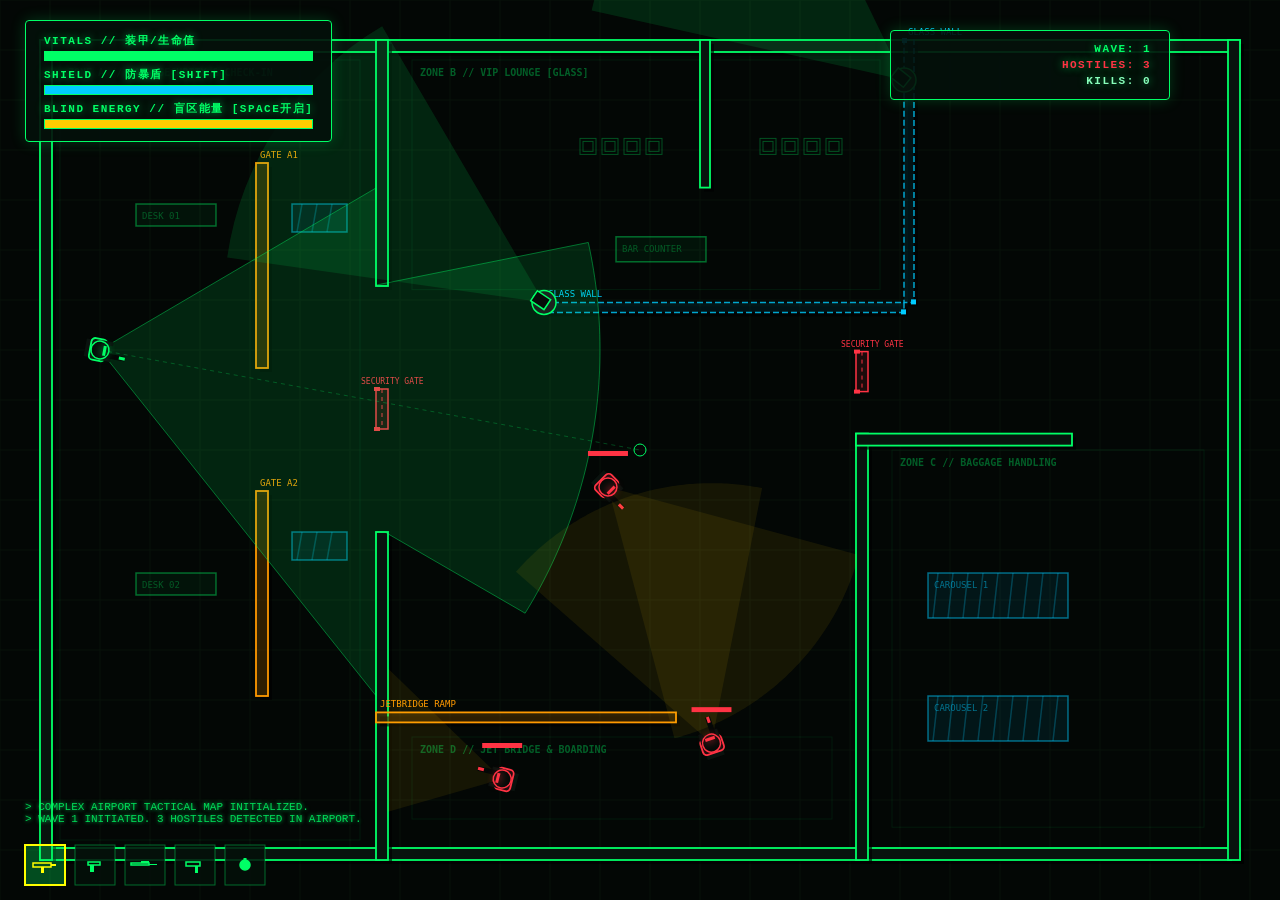
==== index.html @ 69c02231 "Add files via upload" ====
<!DOCTYPE html>
<html lang="zh-CN">
<head>
    <meta charset="UTF-8">
    <meta name="viewport" content="width=device-width, initial-scale=1.0">
    <title>视界滞后 - 机场战术平面图 (安检警报版)</title>
    <style>
        * { margin: 0; padding: 0; box-sizing: border-box; }
        html, body {
            width: 100%; height: 100%;
            background-color: #020403; color: #00FF66;
            font-family: -apple-system, BlinkMacSystemFont, 'Segoe UI', Roboto, 'Courier New', monospace;
            overflow: hidden; user-select: none;
        }
        #game-container { position: relative; width: 100vw; height: 100vh; background: #030705; }
        canvas { display: block; cursor: crosshair; }
        
        .hud-overlay {
            position: absolute; top: 20px; left: 25px; right: 50px;
            display: flex; justify-content: space-between; align-items: flex-start;
            pointer-events: none; font-weight: bold; font-size: 11px;
            letter-spacing: 1.5px; text-shadow: 0 0 8px rgba(0,255,102,0.6);
            z-index: 10;
        }
        .status-box {
            background: rgba(4, 16, 10, 0.90); border: 1px solid #00FF66;
            padding: 12px 18px; border-radius: 4px;
            box-shadow: 0 0 15px rgba(0,255,102,0.2); min-width: 280px;
        }
        .bar-outer {
            width: 100%; height: 10px; background: rgba(0, 30, 15, 0.9);
            border: 1px solid #00FF66; margin-top: 3px; position: relative;
            box-shadow: inset 0 0 5px #000;
        }
        .bar-inner { height: 100%; width: 100%; background: #00FF66; transition: width 0.05s linear; }
        .bar-inner.blind { background: #FFCC00; }
        .bar-inner.shield { background: #00CCFF; }

        #alarm-banner {
            display: none; position: absolute; top: 85px; left: 50%; transform: translateX(-50%);
            color: #FF3344; font-size: 15px; font-weight: bold; letter-spacing: 3px;
            text-shadow: 0 0 10px #FF3344; animation: blink 0.8s infinite alternate;
            z-index: 10; pointer-events: none;
            background: rgba(20, 4, 6, 0.85); padding: 6px 16px; border: 1px solid #FF3344; border-radius: 4px;
        }
        @keyframes blink { from { opacity: 1; } to { opacity: 0.3; } }

        #game-over-screen {
            display: none; position: absolute; top: 0; left: 0; width: 100%; height: 100%;
            background: rgba(2, 6, 4, 0.94); z-index: 100; flex-direction: column;
            justify-content: center; align-items: center; text-shadow: 0 0 10px #00FF66;
        }
        #game-over-screen h1 { font-size: 42px; margin-bottom: 10px; color: #FF3344; letter-spacing: 4px; }
        #game-over-screen p { font-size: 16px; color: #00FF66; margin-bottom: 25px; }
        .restart-btn {
            background: rgba(0, 255, 102, 0.15); border: 1px solid #00FF66; color: #00FF66;
            padding: 12px 30px; font-weight: bold; cursor: pointer;
            font-family: inherit; font-size: 14px; letter-spacing: 2px;
            box-shadow: 0 0 15px rgba(0,255,102,0.3); transition: all 0.2s;
        }
        .restart-btn:hover { background: #00FF66; color: #000; }

        .log-panel {
            position: absolute; bottom: 75px; left: 25px;
            pointer-events: none; font-size: 11px; color: #00FF66;
            opacity: 0.85; max-height: 90px; text-shadow: 0 0 4px #00FF66;
            z-index: 10;
        }
    </style>
</head>
<body>

<div id="game-container">
    <div class="hud-overlay">
        <div class="status-box">
            <div>VITALS // 装甲/生命值</div>
            <div class="bar-outer"><div class="bar-inner" id="player-hp-bar"></div></div>
            
            <div style="margin-top: 6px;">SHIELD // 防暴盾 [SHIFT]</div>
            <div class="bar-outer"><div class="bar-inner shield" id="player-shield-bar"></div></div>

            <div style="margin-top: 6px;" id="blind-label">BLIND ENERGY // 盲区能量 [SPACE]</div>
            <div class="bar-outer"><div class="bar-inner blind" id="blind-energy-bar"></div></div>
        </div>
        
        <div class="status-box" style="text-align: right; margin-right: 60px; margin-top: 10px;">
            <div id="wave-title">WAVE: 1</div>
            <div id="enemies-left" style="color: #FF3344; margin-top: 4px;">HOSTILES: 0</div>
            <div id="score-count" style="margin-top: 4px; color: #88FFBB;">KILLS: 0</div>
        </div>
    </div>

    <div id="alarm-banner"> AIRPORT SECURITY ALARM - ALL SECTORS ALERTED </div>

    <div id="game-over-screen">
        <h1 id="over-title">MISSION FAILED</h1>
        <p id="over-desc">OPERATIVE ELIMINATED IN ACTION.</p>
        <button class="restart-btn" onclick="resetGame()">[ R ] RESTART OPERATION</button>
    </div>

    <canvas id="canvas"></canvas>
    <div class="log-panel" id="log-panel">
        <div>> COMPLEX AIRPORT TACTICAL MAP INITIALIZED.</div>
    </div>
</div>

<script>
const canvas = document.getElementById('canvas');
const ctx = canvas.getContext('2d');

let width = window.innerWidth;
let height = window.innerHeight;

// --- 武器系统 ---
const WEAPONS = {
    RIFLE:   { id: 1, name: "RIFLE",   range: 600, cooldown: 12, damage: 35, speed: 16, radius: 3.5, type: 'bullet' },
    PISTOL:  { id: 2, name: "PISTOL",  range: 350, cooldown: 18, damage: 50, speed: 14, radius: 4.0, type: 'bullet' },
    SNIPER:  { id: 3, name: "SNIPER",  range: 1100,cooldown: 55, damage: 130,speed: 26, radius: 3.0, type: 'bullet' },
    SMG:     { id: 4, name: "SMG",     range: 320, cooldown: 5,  damage: 20, speed: 17, radius: 2.8, type: 'bullet' },
    GRENADE: { id: 5, name: "GRENADE", range: 380, cooldown: 75, damage: 120,speed: 9,  radius: 6.0, type: 'grenade', blastRadius: 110 }
};

let currentWeapon = WEAPONS.RIFLE;
let shootCooldownTimer = 0;

let wave = 1;
let killCount = 0;
let isGameOver = false;
let waveTransitionTimer = 0;
let gateAlarmCooldown = 0; // 闸门触发警报的冷却防抖

const player = { 
    x: 100, y: 350, angle: 0, speed: 3.8, walkCycle: 0, 
    flashTimer: 0, hp: 100, maxHp: 100,
    shield: 100, maxShield: 100, shieldActive: false,
    fov: Math.PI / 2.2, viewDistance: 500
};

let blindActive = false;
let blindEnergy = 100;
const MAX_BLIND_ENERGY = 100;
const BLIND_CONSUME_RATE = 0.20; 
const BLIND_RECOVER_RATE = 0.12; 
let blindZone = null;

const mouse = { x: width / 2, y: height / 2 };
const keys = {};

const playerBullets = [];
const grenades = [];
const enemyBullets = [];
const particles = [];
const dropItems = []; 

let obstacles = [];
let securityGates = []; // 独立存储可通行的安检闸门
let zones = [];
let props = [];
let waypoints = [];
let cameras = [];
let enemies = [];

// --- 复杂战术机场地图布局 ---
function initMapLayout() {
    const margin = 40;
    const w = width - margin * 2;
    const h = height - margin * 2;

    // 实体障碍（阻挡视线与通行）
    obstacles = [
        { x: margin, y: margin, w: w, h: 12, type: 'solid' },
        { x: margin, y: height - margin - 12, w: w, h: 12, type: 'solid' },
        { x: margin, y: margin, w: 12, h: h, type: 'solid' },
        { x: width - margin - 12, y: margin, w: 12, h: h, type: 'solid' },

        // 第一道墙壁：上段高 (h*0.30)，下段高 (h*0.40)，中间空档为 h*0.30 (从 y: margin+h*0.30 到 margin+h*0.60)
        { x: margin + w * 0.28, y: margin, w: 12, h: h * 0.30, type: 'solid' },
        { x: margin + w * 0.28, y: margin + h * 0.60, w: 12, h: h * 0.40, type: 'solid' },

        { x: margin + w * 0.18, y: margin + h * 0.15, w: 12, h: h * 0.25, type: 'low_wall', label: 'GATE A1' },
        { x: margin + w * 0.18, y: margin + h * 0.55, w: 12, h: h * 0.25, type: 'low_wall', label: 'GATE A2' },

        { x: margin + w * 0.42, y: margin + h * 0.32, w: w * 0.30, h: 10, type: 'glass', label: 'GLASS WALL' },
        { x: margin + w * 0.72, y: margin, w: 10, h: h * 0.32, type: 'glass', label: 'GLASS WALL' },
        { x: margin + w * 0.55, y: margin, w: 10, h: h * 0.18, type: 'solid' },

        { x: margin + w * 0.68, y: margin + h * 0.48, w: 12, h: h * 0.52, type: 'solid' },
        { x: margin + w * 0.68, y: margin + h * 0.48, w: w * 0.18, h: 12, type: 'solid' },

        { x: margin + w * 0.28, y: margin + h * 0.82, w: w * 0.25, h: 10, type: 'low_wall', label: 'JETBRIDGE RAMP' }
    ];

    // 安检闸门：无碰撞，玩家通过会报警引怪
    // 左侧闸门位于第一道墙中间空档正中央 (margin + h*0.45 减去半门高 20)
    const gate1CenterY = margin + h * 0.45 - 20; 
    securityGates = [
        { x: margin + w * 0.28, y: gate1CenterY, w: 12, h: 40, label: 'SECURITY GATE' },
        { x: margin + w * 0.68, y: margin + h * 0.38, w: 12, h: 40, label: 'SECURITY GATE' }
    ];

    props = [
        { type: 'desk', x: margin + w * 0.08, y: margin + h * 0.20, w: 80, h: 22, label: 'DESK 01' },
        { type: 'desk', x: margin + w * 0.08, y: margin + h * 0.65, w: 80, h: 22, label: 'DESK 02' },
        { type: 'conveyor', x: margin + w * 0.21, y: margin + h * 0.20, w: 55, h: 28 },
        { type: 'conveyor', x: margin + w * 0.21, y: margin + h * 0.60, w: 55, h: 28 },
        { type: 'chair_group', x: margin + w * 0.45, y: margin + h * 0.12 },
        { type: 'chair_group', x: margin + w * 0.60, y: margin + h * 0.12 },
        { type: 'desk', x: margin + w * 0.48, y: margin + h * 0.24, w: 90, h: 25, label: 'BAR COUNTER' },
        { type: 'conveyor', x: margin + w * 0.74, y: margin + h * 0.65, w: 140, h: 45, label: 'CAROUSEL 1' },
        { type: 'conveyor', x: margin + w * 0.74, y: margin + h * 0.80, w: 140, h: 45, label: 'CAROUSEL 2' }
    ];

    zones = [
        { name: "ZONE A // MAIN SECURITY & CHECK-IN", x: margin + 20, y: margin + 20, w: w * 0.25, h: h - 40 },
        { name: "ZONE B // VIP LOUNGE [GLASS]", x: margin + w * 0.31, y: margin + 20, w: w * 0.39, h: h * 0.28 },
        { name: "ZONE C // BAGGAGE HANDLING", x: margin + w * 0.71, y: margin + h * 0.50, w: w * 0.26, h: h * 0.46 },
        { name: "ZONE D // JET BRIDGE & BOARDING", x: margin + w * 0.31, y: margin + h * 0.85, w: w * 0.35, h: h * 0.10 }
    ];

    waypoints = [
        { x: margin + w * 0.12, y: margin + h * 0.25 },
        { x: margin + w * 0.12, y: margin + h * 0.75 },
        { x: margin + w * 0.50, y: margin + h * 0.18 },
        { x: margin + w * 0.50, y: margin + h * 0.60 },
        { x: margin + w * 0.82, y: margin + h * 0.25 },
        { x: margin + w * 0.82, y: margin + h * 0.75 }
    ];

    cameras = [
        { 
            x: margin + w * 0.42, y: margin + h * 0.32, 
            baseAngle: Math.PI * 0.75, currentAngle: Math.PI * 0.75,
            sweepTimer: 0, sweepSpeed: 0.02, sweepRange: Math.PI / 2.2, 
            detecting: false, cooldownTimer: 0 
        },
        { 
            x: margin + w * 0.72, y: margin + 40, 
            baseAngle: Math.PI * 0.8, currentAngle: Math.PI * 0.8,
            sweepTimer: 1.0, sweepSpeed: 0.018, sweepRange: Math.PI / 2.0, 
            detecting: false, cooldownTimer: 0 
        }
    ];
}

function resizeCanvas() {
    width = window.innerWidth; height = window.innerHeight;
    canvas.width = width; canvas.height = height;
    initMapLayout();
}
window.addEventListener('resize', resizeCanvas);
resizeCanvas();

function getRayIntersection(ray, segment) {
    const r_px = ray.x, r_py = ray.y, r_dx = ray.dx, r_dy = ray.dy;
    const s_px = segment.x1, s_py = segment.y1, s_dx = segment.x2 - segment.x1, s_dy = segment.y2 - segment.y1;

    const r_mag = Math.sqrt(r_dx * r_dx + r_dy * r_dy);
    const s_mag = Math.sqrt(s_dx * s_dx + s_dy * s_dy);

    if (r_dx / r_mag === s_dx / s_mag && r_dy / r_mag === s_dy / s_mag) return null;

    const T2 = (r_dx * (s_py - r_py) + r_dy * (r_px - s_px)) / (s_dx * r_dy - s_dy * r_dx);
    const T1 = (s_px + s_dx * T2 - r_px) / r_dx;

    if (T1 < 0 || T2 < 0 || T2 > 1) return null;
    return { x: r_px + r_dx * T1, y: r_py + r_dy * T1, param: T1 };
}

function getVisionBlockingSegments() {
    const segments = [];
    obstacles.forEach(obs => {
        if (obs.type === 'solid') {
            segments.push(
                { x1: obs.x, y1: obs.y, x2: obs.x + obs.w, y2: obs.y },
                { x1: obs.x + obs.w, y1: obs.y, x2: obs.x + obs.w, y2: obs.y + obs.h },
                { x1: obs.x + obs.w, y1: obs.y + obs.h, x2: obs.x, y2: obs.y + obs.h },
                { x1: obs.x, y1: obs.y + obs.h, x2: obs.x, y2: obs.y }
            );
        }
    });
    return segments;
}

function drawTacticalFOV(x, y, angle, fovAngle, maxDist, fillColor, strokeColor) {
    const segments = getVisionBlockingSegments();
    const rayCount = 100;
    const startAngle = angle - fovAngle / 2;
    const step = fovAngle / rayCount;

    ctx.save();
    ctx.beginPath();
    ctx.moveTo(x, y);

    for (let i = 0; i <= rayCount; i++) {
        const a = startAngle + step * i;
        const ray = { x: x, y: y, dx: Math.cos(a) * maxDist, dy: Math.sin(a) * maxDist };

        let closestHit = null;
        let minParam = 1;

        segments.forEach(seg => {
            const hit = getRayIntersection(ray, seg);
            if (hit && hit.param < minParam) {
                minParam = hit.param;
                closestHit = hit;
            }
        });

        const targetX = closestHit ? closestHit.x : x + ray.dx;
        const targetY = closestHit ? closestHit.y : y + ray.dy;
        ctx.lineTo(targetX, targetY);
    }

    ctx.closePath();
    ctx.fillStyle = fillColor;
    ctx.fill();
    if (strokeColor) {
        ctx.strokeStyle = strokeColor;
        ctx.lineWidth = 1;
        ctx.stroke();
    }
    ctx.restore();
}

function checkObstacleCollision(x, y, radius) {
    for (let obs of obstacles) {
        if (x > obs.x - radius && x < obs.x + obs.w + radius && y > obs.y - radius && y < obs.y + obs.h + radius) {
            return true;
        }
    }
    for (let p of props) {
        if (p.w && p.h) {
            if (x > p.x - radius && x < p.x + p.w + radius && y > p.y - radius && y < p.y + p.h + radius) {
                return true;
            }
        }
    }
    return false;
}

function checkLineObstacleIntersection(x1, y1, x2, y2) {
    for (let obs of obstacles) {
        if (lineIntersectsRect(x1, y1, x2, y2, obs)) return obs;
    }
    return null;
}

function lineIntersectsRect(x1, y1, x2, y2, rect) {
    const minX = rect.x, maxX = rect.x + rect.w;
    const minY = rect.y, maxY = rect.y + rect.h;
    if ((x1 < minX && x2 < minX) || (x1 > maxX && x2 > maxX)) return false;
    if ((y1 < minY && y2 < minY) || (y1 > maxY && y2 > maxY)) return false;
    return true;
}

function canSee(fromX, fromY, toX, toY) {
    for (let obs of obstacles) {
        if (obs.type === 'solid') {
            if (lineIntersectsRect(fromX, fromY, toX, toY, obs)) return false;
        }
    }
    return true;
}

function triggerGlobalAlarm() {
    document.getElementById('alarm-banner').style.display = 'block';
    enemies.forEach(e => {
        if (e.hp > 0 && e.spawnGraceTimer <= 0) {
            e.alert = true;
            e.alertCooldown = 300; 
        }
    });
}

function spawnWave() {
    enemies = [];
    const count = 2 + wave;
    for (let i = 0; i < count; i++) {
        let spawnX, spawnY, valid = false, attempts = 0;
        while (!valid && attempts < 150) {
            attempts++;
            spawnX = width * 0.35 + Math.random() * (width * 0.55);
            spawnY = 80 + Math.random() * (height - 160);
            if (Math.hypot(spawnX - player.x, spawnY - player.y) > 350 && !checkObstacleCollision(spawnX, spawnY, 20)) {
                valid = true;
            }
        }

        const isShieldObserver = wave >= 2 && (Math.random() < 0.4 || i === 0);

        enemies.push({
            id: i, x: spawnX, y: spawnY, angle: Math.PI, hp: 100, maxHp: 100,
            isObserver: isShieldObserver,
            shield: isShieldObserver ? 80 : 0, maxShield: isShieldObserver ? 80 : 0,
            alert: false, alertCooldown: 0,
            pendingDamage: 0,
            targetWaypoint: Math.floor(Math.random() * waypoints.length),
            stuckFrames: 0, 
            spawnGraceTimer: 100,
            confusedTimer: 0, confusedAngle: 0,
            patrolSpeed: 1.0 + Math.random() * 0.3, walkCycle: 0, hitTimer: 0, scanAngle: Math.random() * 6, shootCooldown: 0,
            deathAlpha: 1.0
        });
    }
    addLog(`WAVE ${wave} INITIATED. ${count} HOSTILES DETECTED IN AIRPORT.`);
}

window.addEventListener('keydown', e => { 
    if (e.code === 'Space' || e.key === ' ') { e.preventDefault(); toggleBlindZone(); }
    if (e.code === 'ShiftLeft' || e.code === 'ShiftRight') {
        e.preventDefault();
        if (player.shield > 10) player.shieldActive = !player.shieldActive;
    }
    if (e.code === 'Digit1') switchWeapon(WEAPONS.RIFLE);
    if (e.code === 'Digit2') switchWeapon(WEAPONS.PISTOL);
    if (e.code === 'Digit3') switchWeapon(WEAPONS.SNIPER);
    if (e.code === 'Digit4') switchWeapon(WEAPONS.SMG);
    if (e.code === 'Digit5') switchWeapon(WEAPONS.GRENADE);

    if (e.code === 'KeyR' || e.key === 'r') { if(isGameOver) resetGame(); }
    keys[e.code] = true; keys[e.key.toLowerCase()] = true;
});

window.addEventListener('keyup', e => { keys[e.code] = false; keys[e.key.toLowerCase()] = false; });
canvas.addEventListener('mousemove', e => { mouse.x = e.clientX; mouse.y = e.clientY; });
canvas.addEventListener('mousedown', e => { if (e.button === 0) shoot(); });

function switchWeapon(wp) {
    currentWeapon = wp;
    addLog(`EQUIPPED: ${wp.name}`);
}

function addLog(text) {
    const log = document.getElementById('log-panel');
    const line = document.createElement('div');
    line.innerText = "> " + text;
    log.appendChild(line);
    if(log.children.length > 5) log.removeChild(log.children[0]);
}

function createExplosion(x, y, count = 15, color = null) {
    for (let i = 0; i < count; i++) {
        const angle = Math.random() * Math.PI * 2;
        const speed = 1.5 + Math.random() * 4.5;
        particles.push({
            x: x, y: y,
            vx: Math.cos(angle) * speed, vy: Math.sin(angle) * speed,
            life: 25 + Math.random() * 15, maxLife: 40,
            color: color || (Math.random() > 0.3 ? '#FF3344' : '#00FF66')
        });
    }
}

function spawnDropItem(x, y) {
    const rand = Math.random();
    if (rand < 0.7) { 
        const type = rand < 0.35 ? 'medkit' : 'battery';
        dropItems.push({ x, y, type, timer: 700 });
    }
}

function toggleBlindZone() {
    if (player.hp <= 0 || isGameOver) return;
    if (!blindActive) {
        if (blindEnergy >= 15) {
            blindActive = true;
            blindZone = { x: player.x, y: player.y, radius: 240 };
            addLog("BLIND ZONE ACTIVATED.");
        } else {
            addLog("ENERGY TOO LOW TO ACTIVATE!");
        }
    } else {
        closeBlindZone("MANUAL DEACTIVATION");
    }
}

function closeBlindZone(reason = "COLLAPSED") {
    if (!blindActive) return;
    blindActive = false;
    blindZone = null;
    addLog(`BLIND ZONE DEACTIVATED (${reason}).`);
    
    enemies.forEach(e => {
        if (e.pendingDamage > 0) {
            applyDamageToEnemy(e, e.pendingDamage);
            e.pendingDamage = 0; e.alert = true; e.alertCooldown = 300; e.hitTimer = 8;
            createExplosion(e.x, e.y, 20);
        }
    });
}

function applyDamageToEnemy(enemy, amount) {
    if (enemy.shield > 0) {
        if (enemy.shield >= amount) {
            enemy.shield -= amount;
            createExplosion(enemy.x, enemy.y, 6, '#00CCFF');
            return;
        } else {
            const overflow = amount - enemy.shield;
            enemy.shield = 0;
            enemy.hp -= overflow;
            createExplosion(enemy.x, enemy.y, 10, '#00CCFF');
        }
    } else {
        enemy.hp -= amount;
    }

    if (enemy.hp <= 0) {
        killCount++;
        createExplosion(enemy.x, enemy.y, 18);
        spawnDropItem(enemy.x, enemy.y);
    }
}

function inBlindZone(x, y) {
    if (!blindActive || !blindZone) return false;
    const dx = x - blindZone.x, dy = y - blindZone.y;
    return (dx*dx + dy*dy) <= blindZone.radius * blindZone.radius;
}

function shoot() {
    if (player.hp <= 0 || isGameOver || shootCooldownTimer > 0) return;
    
    shootCooldownTimer = currentWeapon.cooldown;
    player.flashTimer = 3;
    const angle = Math.atan2(mouse.y - player.y, mouse.x - player.x);

    if (currentWeapon.type === 'grenade') {
        grenades.push({
            x: player.x, y: player.y,
            targetX: mouse.x, targetY: mouse.y,
            startX: player.x, startY: player.y,
            vx: Math.cos(angle) * currentWeapon.speed,
            vy: Math.sin(angle) * currentWeapon.speed,
            traveled: 0,
            maxDist: Math.min(currentWeapon.range, Math.hypot(mouse.x - player.x, mouse.y - player.y)),
            damage: currentWeapon.damage,
            blastRadius: currentWeapon.blastRadius
        });
    } else {
        playerBullets.push({
            x: player.x + Math.cos(angle) * 24,
            y: player.y + Math.sin(angle) * 24,
            startX: player.x, startY: player.y,
            vx: Math.cos(angle) * currentWeapon.speed,
            vy: Math.sin(angle) * currentWeapon.speed,
            traveled: 0,
            maxRange: currentWeapon.range,
            damage: currentWeapon.damage,
            radius: currentWeapon.radius,
            penetrations: 1
        });
    }

    if (inBlindZone(player.x, player.y)) {
        enemies.forEach(e => {
            if (!inBlindZone(e.x, e.y) && !e.alert && Math.hypot(e.x - player.x, e.y - player.y) < 450) {
                e.confusedTimer = 60;
            }
        });
    }
}

function triggerGameOver(success) {
    isGameOver = true;
    const screen = document.getElementById('game-over-screen');
    const title = document.getElementById('over-title');
    const desc = document.getElementById('over-desc');
    screen.style.display = 'flex';
    if(success) {
        title.innerText = "SECTOR CLEARED"; title.style.color = "#00FF66";
        desc.innerText = `AIRPORT CLEARED. TOTAL KILLS: ${killCount}`;
    } else {
        title.innerText = "MISSION FAILED"; title.style.color = "#FF3344";
        desc.innerText = `OPERATIVE KILLED AT WAVE ${wave}. TOTAL KILLS: ${killCount}`;
    }
}

function resetGame() {
    wave = 1; killCount = 0; isGameOver = false; gateAlarmCooldown = 0;
    document.getElementById('alarm-banner').style.display = 'none';
    player.hp = 100; player.shield = 100; player.shieldActive = false;
    player.x = 100; player.y = 350;
    blindActive = false; blindEnergy = MAX_BLIND_ENERGY; blindZone = null;
    playerBullets.length = 0; grenades.length = 0; enemyBullets.length = 0; particles.length = 0; dropItems.length = 0;
    document.getElementById('game-over-screen').style.display = 'none';
    spawnWave();
}

function update() {
    if (isGameOver) return;
    if (shootCooldownTimer > 0) shootCooldownTimer--;
    if (gateAlarmCooldown > 0) gateAlarmCooldown--;

    let moveSpeed = player.shieldActive ? player.speed * 0.65 : player.speed;
    let dx = 0, dy = 0;
    if (keys['KeyW'] || keys['w'] || keys['ArrowUp']) dy -= 1;
    if (keys['KeyS'] || keys['s'] || keys['ArrowDown']) dy += 1;
    if (keys['KeyA'] || keys['a'] || keys['ArrowLeft']) dx -= 1;
    if (keys['KeyD'] || keys['d'] || keys['ArrowRight']) dx += 1;
    
    if (dx !== 0 || dy !== 0) {
        if (dx !== 0 && dy !== 0) { dx *= 0.7071; dy *= 0.7071; }
        player.walkCycle += 0.22;
    } else { player.walkCycle = 0; }
    
    let nextX = player.x + dx * moveSpeed;
    let nextY = player.y + dy * moveSpeed;
    if (!checkObstacleCollision(nextX, nextY, 18)) {
        player.x = Math.max(20, Math.min(width - 20, nextX));
        player.y = Math.max(20, Math.min(height - 20, nextY));
    }
    player.angle = Math.atan2(mouse.y - player.y, mouse.x - player.x);
    if (player.flashTimer > 0) player.flashTimer--;

    // 检查玩家是否穿过安检闸门（触发警报）
    if (gateAlarmCooldown <= 0) {
        securityGates.forEach(gate => {
            if (player.x > gate.x - 12 && player.x < gate.x + gate.w + 12 &&
                player.y > gate.y && player.y < gate.y + gate.h) {
                triggerGlobalAlarm();
                gateAlarmCooldown = 120; // 防止重复高频碰撞触发
                addLog("SECURITY GATE BREACHED! ALARM ACTIVATED!");
                createExplosion(player.x, player.y, 8, '#FF3344');
            }
        });
    }

    if (player.shieldActive) {
        player.shield = Math.max(0, player.shield - 0.15);
        if (player.shield <= 0) player.shieldActive = false;
    } else {
        player.shield = Math.min(player.maxShield, player.shield + 0.08);
    }
    
    if (blindActive) {
        blindEnergy = Math.max(0, blindEnergy - BLIND_CONSUME_RATE);
        if (blindEnergy <= 0) closeBlindZone("ENERGY DEPLETED");
    } else {
        blindEnergy = Math.min(MAX_BLIND_ENERGY, blindEnergy + BLIND_RECOVER_RATE);
    }

    for (let i = dropItems.length - 1; i >= 0; i--) {
        let item = dropItems[i];
        item.timer--;
        if (item.timer <= 0) { dropItems.splice(i, 1); continue; }
        if (Math.hypot(player.x - item.x, player.y - item.y) < 28) {
            if (item.type === 'medkit') {
                player.hp = Math.min(player.maxHp, player.hp + 35);
                addLog("RECOVERED MEDKIT (+35 VITALS)");
                createExplosion(player.x, player.y, 10, '#00FF66');
            } else if (item.type === 'battery') {
                player.shield = Math.min(player.maxShield, player.shield + 50);
                blindEnergy = Math.min(MAX_BLIND_ENERGY, blindEnergy + 40);
                addLog("RECOVERED BATTERY (+50 SHIELD / +40 ENERGY)");
                createExplosion(player.x, player.y, 10, '#00CCFF');
            }
            dropItems.splice(i, 1);
        }
    }

    for (let i = particles.length - 1; i >= 0; i--) {
        let p = particles[i];
        p.x += p.vx; p.y += p.vy;
        p.life--;
        if (p.life <= 0) particles.splice(i, 1);
    }
    
    for (let i = grenades.length - 1; i >= 0; i--) {
        let g = grenades[i];
        let nextGPointX = g.x + g.vx;
        let nextGPointY = g.y + g.vy;

        let hitObs = checkLineObstacleIntersection(g.x, g.y, nextGPointX, nextGPointY);
        if (hitObs && (hitObs.type === 'solid' || hitObs.type === 'glass')) {
            g.traveled = g.maxDist;
        } else {
            g.x = nextGPointX; g.y = nextGPointY;
            g.traveled += Math.hypot(g.vx, g.vy);
        }

        if (g.traveled >= g.maxDist) {
            createExplosion(g.x, g.y, 35, '#FF5500');
            enemies.forEach(e => {
                if (e.hp <= 0) return;
                const d = Math.hypot(e.x - g.x, e.y - g.y);
                if (d <= g.blastRadius) {
                    const dmg = Math.floor(g.damage * (1 - d / g.blastRadius * 0.4));
                    if (inBlindZone(e.x, e.y)) {
                        e.pendingDamage += dmg;
                    } else {
                        applyDamageToEnemy(e, dmg);
                        e.alert = true; e.alertCooldown = 300; e.hitTimer = 6;
                    }
                }
            });
            grenades.splice(i, 1);
        }
    }

    for (let i = playerBullets.length - 1; i >= 0; i--) {
        let b = playerBullets[i];
        let nextBX = b.x + b.vx;
        let nextBY = b.y + b.vy;

        let hitObs = checkLineObstacleIntersection(b.x, b.y, nextBX, nextBY);
        if (hitObs) {
            if (hitObs.type === 'glass' && b.penetrations > 0) {
                b.penetrations--;
                b.damage *= 0.65;
                createExplosion(nextBX, nextBY, 4, '#00CCFF');
                b.x = nextBX; b.y = nextBY;
            } else {
                playerBullets.splice(i, 1); continue;
            }
        } else {
            b.x = nextBX; b.y = nextBY;
        }

        b.traveled += Math.hypot(b.vx, b.vy);

        if (b.traveled >= b.maxRange || b.x < 0 || b.x > width || b.y < 0 || b.y > height) {
            playerBullets.splice(i, 1); continue;
        }
        for (let e of enemies) {
            if (e.hp <= 0) continue;
            if (Math.hypot(b.x - e.x, b.y - e.y) < 22) {
                if (inBlindZone(e.x, e.y)) {
                    e.pendingDamage += b.damage;
                } else {
                    applyDamageToEnemy(e, b.damage);
                    e.hitTimer = 6;
                    if (inBlindZone(player.x, player.y) && !e.isObserver) {
                        e.confusedTimer = 80;
                    } else {
                        e.alert = true; e.alertCooldown = 300;
                    }
                }
                playerBullets.splice(i, 1); break;
            }
        }
    }

    for (let i = enemyBullets.length - 1; i >= 0; i--) {
        let eb = enemyBullets[i];
        let nextEBX = eb.x + eb.vx;
        let nextEBY = eb.y + eb.vy;

        let hitObs = checkLineObstacleIntersection(eb.x, eb.y, nextEBX, nextEBY);
        if (hitObs) {
            if (hitObs.type === 'glass' && eb.penetrations > 0) {
                eb.penetrations--;
                eb.x = nextEBX; eb.y = nextEBY;
            } else {
                enemyBullets.splice(i, 1); continue;
            }
        } else {
            eb.x = nextEBX; eb.y = nextEBY;
        }

        if (eb.x < 0 || eb.x > width || eb.y < 0 || eb.y > height) {
            enemyBullets.splice(i, 1); continue;
        }
        if (Math.hypot(eb.x - player.x, eb.y - player.y) < 20) {
            if (player.shieldActive && player.shield > 0) {
                player.shield = Math.max(0, player.shield - 15);
                player.hp = Math.max(0, player.hp - 3);
                createExplosion(eb.x, eb.y, 6, '#00CCFF');
            } else {
                player.hp = Math.max(0, player.hp - 12);
                createExplosion(eb.x, eb.y, 6, '#FF3344');
            }
            enemyBullets.splice(i, 1);
            if (player.hp <= 0) { triggerGameOver(false); return; }
        }
    }
    
    let anyCameraDetecting = false;
    cameras.forEach(cam => {
        cam.sweepTimer += cam.sweepSpeed;
        cam.currentAngle = cam.baseAngle + Math.sin(cam.sweepTimer) * cam.sweepRange;
        
        let inSight = false;
        if (!inBlindZone(player.x, player.y) && player.hp > 0) {
            const pdx = player.x - cam.x;
            const pdy = player.y - cam.y;
            const dist = Math.hypot(pdx, pdy);
            
            if (dist < 320) {
                const angleToPlayer = Math.atan2(pdy, pdx);
                let diff = angleToPlayer - cam.currentAngle;
                diff = Math.atan2(Math.sin(diff), Math.cos(diff));

                if (Math.abs(diff) < 0.45 && canSee(cam.x, cam.y, player.x, player.y)) {
                    inSight = true;
                }
            }
        }

        if (inSight) {
            cam.detecting = true;
            cam.cooldownTimer = 180;
            triggerGlobalAlarm();
        } else {
            if (cam.cooldownTimer > 0) {
                cam.cooldownTimer--;
            } else {
                cam.detecting = false;
            }
        }

        if (cam.detecting) anyCameraDetecting = true;
    });

    if (!anyCameraDetecting && gateAlarmCooldown <= 0) {
        document.getElementById('alarm-banner').style.display = 'none';
    }
    
    let aliveCount = 0;
    enemies.forEach(e => {
        if (e.hp <= 0) {
            if (e.deathAlpha > 0) e.deathAlpha -= 0.08;
            return;
        }
        aliveCount++;
        if (e.hitTimer > 0) e.hitTimer--;
        if (e.shootCooldown > 0) e.shootCooldown--;
        if (e.spawnGraceTimer > 0) e.spawnGraceTimer--;

        const inZone = inBlindZone(e.x, e.y);
        if (inZone && !e.isObserver) {
            if (Math.random() < 0.1) e.confusedAngle = e.angle + (Math.random() - 0.5) * 2.2;
            e.angle += (e.confusedAngle - e.angle) * 0.12;
            return;
        }

        if (e.confusedTimer > 0 && !e.isObserver) {
            e.confusedTimer--;
            return;
        }
        
        const pdx = player.x - e.x, pdy = player.y - e.y;
        const dist = Math.hypot(pdx, pdy);
        const visible = canSee(e.x, e.y, player.x, player.y);
        const playerIsHidden = inBlindZone(player.x, player.y) && !e.isObserver;

        if (e.spawnGraceTimer <= 0 && dist < 280 && visible && !playerIsHidden) {
            e.alert = true;
            e.alertCooldown = 300; 
        }
        
        if (e.alert) {
            if (!visible || playerIsHidden) {
                e.alertCooldown--;
                if (e.alertCooldown <= 0) {
                    e.alert = false;
                }
            }
        }

        if (e.alert && !playerIsHidden && e.spawnGraceTimer <= 0) {
            e.angle = Math.atan2(pdy, pdx);
            
            let moveSpeed = 1.5;
            let moveAngle = e.angle;
            
            const stopDistance = 45;
            let moved = false;

            if (dist > stopDistance) {
                let eNextX = e.x + Math.cos(moveAngle) * moveSpeed;
                let eNextY = e.y + Math.sin(moveAngle) * moveSpeed;

                if (!checkObstacleCollision(eNextX, e.y, 16)) { e.x = eNextX; moved = true; }
                if (!checkObstacleCollision(e.x, eNextY, 16)) { e.y = eNextY; moved = true; }

                if (!moved) {
                    let altAngle = moveAngle + Math.PI / 2;
                    let altX = e.x + Math.cos(altAngle) * moveSpeed;
                    let altY = e.y + Math.sin(altAngle) * moveSpeed;
                    if (!checkObstacleCollision(altX, altY, 16)) {
                        e.x = altX; e.y = altY; moved = true;
                    }
                }
            }

            if (moved) e.walkCycle += 0.15;

            if (visible && e.shootCooldown <= 0) {
                e.shootCooldown = Math.max(38, 60 - wave * 2);
                enemyBullets.push({
                    x: e.x + Math.cos(e.angle) * 20, y: e.y + Math.sin(e.angle) * 20,
                    vx: Math.cos(e.angle) * 8.5, vy: Math.sin(e.angle) * 8.5,
                    penetrations: 1
                });
            }
        } else {
            const target = waypoints[e.targetWaypoint];
            const tdx = target.x - e.x, tdy = target.y - e.y;
            if (Math.hypot(tdx, tdy) < 15) {
                let nextIndex;
                do { nextIndex = Math.floor(Math.random() * waypoints.length); } while(nextIndex === e.targetWaypoint);
                e.targetWaypoint = nextIndex;
                e.stuckFrames = 0;
            } else {
                const moveAngle = Math.atan2(tdy, tdx);
                e.scanAngle += 0.02;
                e.angle = moveAngle + Math.sin(e.scanAngle) * 0.2;
                let pNextX = e.x + Math.cos(moveAngle) * e.patrolSpeed;
                let pNextY = e.y + Math.sin(moveAngle) * e.patrolSpeed;
                if (!checkObstacleCollision(pNextX, pNextY, 16)) {
                    e.x = pNextX; e.y = pNextY; e.walkCycle += 0.1; e.stuckFrames = 0;
                } else {
                    e.stuckFrames++;
                    if (e.stuckFrames > 30) {
                        e.targetWaypoint = (e.targetWaypoint + 1) % waypoints.length;
                        e.stuckFrames = 0;
                    }
                }
            }
        }
    });

    if (aliveCount === 0) {
        waveTransitionTimer++;
        if (waveTransitionTimer > 80) {
            wave++; waveTransitionTimer = 0;
            spawnWave();
        }
    }

    document.getElementById('player-hp-bar').style.width = (player.hp / player.maxHp * 100) + '%';
    document.getElementById('player-shield-bar').style.width = (player.shield / player.maxShield * 100) + '%';
    document.getElementById('blind-energy-bar').style.width = (blindEnergy / MAX_BLIND_ENERGY * 100) + '%';
    
    const label = document.getElementById('blind-label');
    if (blindActive) {
        label.innerText = "BLIND ZONE ACTIVE // 盲区维持中 [SPACE关闭]";
        label.style.color = "#FF3344";
    } else {
        label.innerText = "BLIND ENERGY // 盲区能量 [SPACE开启]";
        label.style.color = "#00FF66";
    }

    document.getElementById('wave-title').innerText = `WAVE: ${wave}`;
    document.getElementById('enemies-left').innerText = aliveCount > 0 ? `HOSTILES: ${aliveCount}` : `NEXT WAVE INCOMING...`;
    document.getElementById('score-count').innerText = `KILLS: ${killCount}`;
}

// --- 渲染区域与地图物件 ---
function drawZones() {
    zones.forEach(z => {
        ctx.save();
        ctx.strokeStyle = 'rgba(0, 255, 102, 0.08)';
        ctx.strokeRect(z.x, z.y, z.w, z.h);
        ctx.fillStyle = 'rgba(0, 255, 102, 0.35)';
        ctx.font = 'bold 10px monospace';
        ctx.fillText(z.name, z.x + 8, z.y + 16);
        ctx.restore();
    });
}

function drawProps() {
    props.forEach(p => {
        ctx.save();
        if (p.type === 'desk') {
            ctx.fillStyle = 'rgba(0, 255, 102, 0.05)';
            ctx.strokeStyle = 'rgba(0, 255, 102, 0.4)';
            ctx.lineWidth = 1.5;
            ctx.fillRect(p.x, p.y, p.w, p.h);
            ctx.strokeRect(p.x, p.y, p.w, p.h);
            ctx.fillStyle = 'rgba(0, 255, 102, 0.3)';
            ctx.font = '9px monospace';
            ctx.fillText(p.label || "DESK", p.x + 6, p.y + 15);
        } else if (p.type === 'chair_group') {
            ctx.strokeStyle = 'rgba(0, 255, 102, 0.3)';
            ctx.lineWidth = 1;
            for(let i = 0; i < 4; i++) {
                ctx.strokeRect(p.x + i * 22, p.y, 16, 16);
                ctx.strokeRect(p.x + i * 22 + 3, p.y + 3, 10, 10);
            }
        } else if (p.type === 'conveyor') {
            ctx.fillStyle = 'rgba(0, 204, 255, 0.08)';
            ctx.strokeStyle = 'rgba(0, 204, 255, 0.5)';
            ctx.lineWidth = 1.5;
            ctx.fillRect(p.x, p.y, p.w, p.h);
            ctx.strokeRect(p.x, p.y, p.w, p.h);
            ctx.strokeStyle = 'rgba(0, 204, 255, 0.25)';
            for(let x = p.x + 10; x < p.x + p.w; x += 15) {
                ctx.beginPath(); ctx.moveTo(x, p.y); ctx.lineTo(x - 5, p.y + p.h); ctx.stroke();
            }
            if (p.label) {
                ctx.fillStyle = 'rgba(0, 204, 255, 0.5)';
                ctx.font = '9px monospace';
                ctx.fillText(p.label, p.x + 6, p.y + 15);
            }
        }
        ctx.restore();
    });
}

function drawObstacle(obs) {
    ctx.save();
    ctx.fillStyle = 'rgba(0, 0, 0, 0.6)';
    ctx.fillRect(obs.x + 4, obs.y + 4, obs.w, obs.h);

    if (obs.type === 'solid') {
        ctx.fillStyle = '#08140E';
        ctx.fillRect(obs.x, obs.y, obs.w, obs.h);
        ctx.strokeStyle = '#00FF66';
        ctx.lineWidth = 1.8;
        ctx.strokeRect(obs.x, obs.y, obs.w, obs.h);
    } else if (obs.type === 'glass') {
        ctx.fillStyle = 'rgba(0, 204, 255, 0.08)';
        ctx.fillRect(obs.x, obs.y, obs.w, obs.h);
        ctx.strokeStyle = 'rgba(0, 204, 255, 0.8)';
        ctx.lineWidth = 1.5;
        ctx.setLineDash([6, 3]);
        ctx.strokeRect(obs.x, obs.y, obs.w, obs.h);
        ctx.setLineDash([]);
        ctx.fillStyle = '#00CCFF';
        ctx.fillRect(obs.x - 2, obs.y - 2, 5, 5);
        ctx.fillRect(obs.x + obs.w - 3, obs.y + obs.h - 3, 5, 5);
    } else if (obs.type === 'low_wall') {
        ctx.fillStyle = 'rgba(255, 153, 0, 0.18)';
        ctx.fillRect(obs.x, obs.y, obs.w, obs.h);
        ctx.strokeStyle = '#FF9900';
        ctx.lineWidth = 1.8;
        ctx.strokeRect(obs.x, obs.y, obs.w, obs.h);
    }

    if (obs.label) {
        ctx.fillStyle = obs.type === 'glass' ? '#00CCFF' : '#FF9900';
        ctx.font = '9px monospace';
        ctx.fillText(obs.label, obs.x + 4, obs.y - 5);
    }
    ctx.restore();
}

function drawSecurityGates() {
    securityGates.forEach(gate => {
        ctx.save();
        // 门柱框
        ctx.fillStyle = 'rgba(255, 51, 68, 0.10)';
        ctx.fillRect(gate.x, gate.y, gate.w, gate.h);
        ctx.strokeStyle = '#FF3344';
        ctx.lineWidth = 1.5;
        ctx.strokeRect(gate.x, gate.y, gate.w, gate.h);
        
        // 两端门柱节点指示灯
        ctx.fillStyle = '#FF3344';
        ctx.fillRect(gate.x - 2, gate.y - 2, 6, 4);
        ctx.fillRect(gate.x - 2, gate.y + gate.h - 2, 6, 4);

        // 红外触发检测激光虚线
        ctx.strokeStyle = 'rgba(255, 51, 68, 0.8)';
        ctx.lineWidth = 1.2;
        ctx.setLineDash([4, 4]);
        ctx.beginPath();
        ctx.moveTo(gate.x + gate.w / 2, gate.y);
        ctx.lineTo(gate.x + gate.w / 2, gate.y + gate.h);
        ctx.stroke();
        ctx.setLineDash([]);

        ctx.fillStyle = '#FF3344';
        ctx.font = '8px monospace';
        ctx.fillText(gate.label, gate.x - 15, gate.y - 5);
        ctx.restore();
    });
}

// --- 左下角武器选择栏绘制（纯图标，无文字） ---
function drawWeaponIcons() {
    const startX = 25;
    const startY = height - 55;
    const boxSize = 40;
    const gap = 10;

    let index = 0;
    for (let key in WEAPONS) {
        let w = WEAPONS[key];
        let x = startX + index * (boxSize + gap);
        let y = startY;
        let isSelected = (w.id === currentWeapon.id);

        ctx.save();
        // 外框背景
        ctx.fillStyle = isSelected ? 'rgba(0, 255, 102, 0.28)' : 'rgba(4, 16, 10, 0.85)';
        ctx.strokeStyle = isSelected ? '#FFFF00' : 'rgba(0, 255, 102, 0.4)';
        ctx.lineWidth = isSelected ? 2 : 1;
        ctx.fillRect(x, y, boxSize, boxSize);
        ctx.strokeRect(x, y, boxSize, boxSize);

        // 纯矢量图标绘制 (居中)
        ctx.strokeStyle = isSelected ? '#FFFF00' : '#00FF66';
        ctx.fillStyle = isSelected ? '#FFFF00' : '#00FF66';
        ctx.lineWidth = 1.5;
        const cx = x + boxSize / 2;
        const cy = y + boxSize / 2;

        ctx.beginPath();
        if (w.id === 1) { // RIFLE 步枪
            ctx.strokeRect(cx - 12, cy - 2, 18, 4);
            ctx.fillRect(cx + 6, cy - 1, 5, 2);
            ctx.fillRect(cx - 4, cy + 2, 3, 6);
        } else if (w.id === 2) { // PISTOL 手枪
            ctx.strokeRect(cx - 7, cy - 3, 12, 3);
            ctx.fillRect(cx - 5, cy, 4, 7);
        } else if (w.id === 3) { // SNIPER 狙击枪
            ctx.strokeRect(cx - 14, cy - 2, 18, 2);
            ctx.fillRect(cx + 4, cy - 1, 8, 1);
            ctx.fillRect(cx - 4, cy - 4, 8, 2);
        } else if (w.id === 4) { // SMG 冲锋枪
            ctx.strokeRect(cx - 9, cy - 3, 14, 4);
            ctx.fillRect(cx, cy + 1, 3, 7);
        } else if (w.id === 5) { // GRENADE 手雷
            ctx.arc(cx, cy, 5, 0, Math.PI * 2); ctx.fill();
            ctx.fillRect(cx - 1.5, cy - 7, 3, 3);
        }
        ctx.stroke();

        ctx.restore();
        index++;
    }
}

function drawCamera(cam) {
    ctx.save();
    ctx.translate(cam.x, cam.y);
    
    ctx.fillStyle = cam.detecting ? 'rgba(255, 51, 51, 0.35)' : 'rgba(0, 255, 102, 0.12)';
    ctx.beginPath(); 
    ctx.moveTo(0, 0);
    ctx.arc(0, 0, 320, cam.currentAngle - 0.45, cam.currentAngle + 0.45);
    ctx.closePath(); 
    ctx.fill();

    ctx.fillStyle = '#1A241F'; 
    ctx.strokeStyle = cam.detecting ? '#FF3344' : '#00FF66'; 
    ctx.lineWidth = 1.5;
    ctx.beginPath(); 
    ctx.arc(0, 0, 12, 0, Math.PI * 2); 
    ctx.fill(); 
    ctx.stroke();

    ctx.rotate(cam.currentAngle);
    ctx.fillStyle = '#060B08'; 
    ctx.fillRect(-4, -6, 16, 12); 
    ctx.strokeRect(-4, -6, 16, 12);
    ctx.restore();
}

function drawDropItems() {
    dropItems.forEach(item => {
        ctx.save();
        ctx.translate(item.x, item.y);
        ctx.shadowBlur = 12;
        if (item.type === 'medkit') {
            ctx.fillStyle = '#00FF66'; ctx.shadowColor = '#00FF66';
            ctx.fillRect(-9, -9, 18, 18);
            ctx.fillStyle = '#000'; ctx.fillRect(-2, -6, 4, 12); ctx.fillRect(-6, -2, 12, 4);
        } else {
            ctx.fillStyle = '#00CCFF'; ctx.shadowColor = '#00CCFF';
            ctx.beginPath(); ctx.arc(0, 0, 9, 0, Math.PI * 2); ctx.fill();
            ctx.fillStyle = '#000'; ctx.fillRect(-4, -4, 8, 8);
        }
        ctx.restore();
    });
}

function drawAgent(x, y, angle, isPlayer, walkCycle, hitFlash, hp, maxHp, pendingDamage, alpha = 1.0, isObserver = false, enemyShield = 0, maxShield = 80, alert = false) {
    ctx.save();
    ctx.globalAlpha = alpha;
    ctx.translate(x, y);

    if ((hp < maxHp || !isPlayer) && hp > 0) {
        ctx.fillStyle = 'rgba(0, 0, 0, 0.7)'; ctx.fillRect(-20, -36, 40, 5);
        ctx.fillStyle = isPlayer ? '#00FF66' : '#FF3344';
        ctx.fillRect(-20, -36, (Math.max(0, hp) / maxHp) * 40, 5);
        
        if (enemyShield > 0) {
            ctx.fillStyle = '#00CCFF';
            ctx.fillRect(-20, -42, (enemyShield / maxShield) * 40, 4);
        }
    }

    ctx.rotate(angle);
    
    let mainColor = '#FF3344';
    if (isPlayer) {
        mainColor = '#00FF66';
    } else if (isObserver) {
        mainColor = alert ? '#FF3344' : '#00CCFF';
    } else if (hitFlash) {
        mainColor = '#FFFFFF';
    }

    const darkColor = isPlayer ? '#0D1A12' : (isObserver ? '#051A24' : '#220D0F');
    const legOffset = Math.sin(walkCycle) * 6;
    ctx.fillStyle = '#050A07';
    ctx.fillRect(-8, -12 + legOffset, 8, 5); ctx.fillRect(-8, 7 - legOffset, 8, 5);

    ctx.fillStyle = '#0A120E'; ctx.fillRect(-15, -9, 6, 18);
    ctx.fillStyle = darkColor; ctx.strokeStyle = mainColor; ctx.lineWidth = 1.8;
    ctx.beginPath(); ctx.roundRect(-10, -11, 16, 22, 4); ctx.fill(); ctx.stroke();

    if (isObserver && enemyShield > 0) {
        ctx.strokeStyle = '#00CCFF'; ctx.lineWidth = 2; ctx.shadowColor = '#00CCFF'; ctx.shadowBlur = 8;
        ctx.beginPath(); ctx.arc(0, 0, 21, 0, Math.PI * 2); ctx.stroke();
        ctx.shadowBlur = 0;
    }

    if (isPlayer && player.shieldActive) {
        ctx.strokeStyle = '#00CCFF'; ctx.shadowColor = '#00CCFF'; ctx.shadowBlur = 12; ctx.lineWidth = 3;
        ctx.beginPath(); ctx.arc(8, 0, 22, -Math.PI / 2.2, Math.PI / 2.2); ctx.stroke();
        ctx.shadowBlur = 0;
    }

    ctx.fillStyle = '#0A120E'; ctx.fillRect(2, -10, 10, 4); ctx.fillRect(2, 6, 10, 4);
    ctx.fillStyle = '#040806'; ctx.fillRect(4, 2, 22, 5);
    ctx.fillStyle = mainColor; ctx.fillRect(20, 3, 6, 3);

    if (isPlayer && player.flashTimer > 0) {
        ctx.fillStyle = '#FFFF88'; ctx.shadowColor = '#FFFF00'; ctx.shadowBlur = 10;
        ctx.beginPath(); ctx.arc(29, 4, 6, 0, Math.PI * 2); ctx.fill(); ctx.shadowBlur = 0;
    }

    ctx.fillStyle = '#060B08'; ctx.beginPath(); ctx.arc(0, 0, 9, 0, Math.PI * 2); ctx.fill();
    ctx.strokeStyle = mainColor; ctx.lineWidth = 1.5; ctx.stroke();
    ctx.fillStyle = mainColor; ctx.shadowColor = mainColor; ctx.shadowBlur = 8;
    ctx.fillRect(3, -5, 3, 10); ctx.shadowBlur = 0;

    ctx.restore();

    if (!isPlayer && isObserver && hp > 0) {
        ctx.fillStyle = alert ? '#FF3344' : '#00CCFF'; ctx.font = 'bold 9px monospace';
        ctx.fillText("[OBSERVER]", x - 26, y - 46);
    }

    if (!isPlayer && pendingDamage > 0 && hp > 0) {
        ctx.fillStyle = '#00FF66'; ctx.font = 'bold 10px monospace';
        ctx.fillText(`[DEBT: ${pendingDamage}]`, x - 26, y - (isObserver ? 56 : 46));
    }
}

function draw() {
    ctx.clearRect(0, 0, width, height);
    
    // 1. 背景网格
    ctx.strokeStyle = '#08120B'; ctx.lineWidth = 1;
    for(let x = 0; x < width; x += 50) { ctx.beginPath(); ctx.moveTo(x, 0); ctx.lineTo(x, height); ctx.stroke(); }
    for(let y = 0; y < height; y += 50) { ctx.beginPath(); ctx.moveTo(0, y); ctx.lineTo(width, y); ctx.stroke(); }
    
    // 2. 地图元素
    drawZones();
    drawProps();
    obstacles.forEach(drawObstacle);
    drawSecurityGates();

    // 3. FOV 视角阴影
    if (player.hp > 0) {
        drawTacticalFOV(player.x, player.y, player.angle, player.fov, player.viewDistance, 'rgba(0, 255, 102, 0.12)', 'rgba(0, 255, 102, 0.4)');
    }

    enemies.forEach(e => {
        if (e.hp <= 0 && e.deathAlpha <= 0) return;
        if (e.hp > 0 && (!inBlindZone(e.x, e.y) || e.isObserver) && e.confusedTimer <= 0) {
            let fovFill = e.alert ? 'rgba(255, 51, 51, 0.15)' : (e.isObserver ? 'rgba(0, 204, 255, 0.12)' : 'rgba(255, 200, 0, 0.08)');
            let fovStroke = e.alert ? 'rgba(255, 51, 51, 0.4)' : null;
            drawTacticalFOV(e.x, e.y, e.angle, Math.PI / 3, 260, fovFill, fovStroke);
        }
        drawAgent(e.x, e.y, e.angle, false, e.walkCycle, e.hitTimer > 0, e.hp, e.maxHp, e.pendingDamage, e.deathAlpha, e.isObserver, e.shield, e.maxShield, e.alert);
    });

    cameras.forEach(drawCamera);
    drawDropItems();
    
    // 盲区黑幕特效
    if (blindActive && blindZone) {
        ctx.save();
        ctx.fillStyle = 'rgba(4, 14, 9, 0.88)';
        ctx.beginPath(); ctx.arc(blindZone.x, blindZone.y, blindZone.radius, 0, Math.PI * 2); ctx.fill();
        ctx.strokeStyle = '#00FF66'; ctx.setLineDash([8, 6]); ctx.lineWidth = 2; ctx.stroke();
        ctx.restore();
    }
    
    // 玩家与准星
    if (player.hp > 0) {
        ctx.save();
        ctx.strokeStyle = 'rgba(0, 255, 102, 0.25)'; ctx.lineWidth = 1; ctx.setLineDash([4, 4]);
        ctx.beginPath(); ctx.moveTo(player.x, player.y); ctx.lineTo(mouse.x, mouse.y); ctx.stroke();
        ctx.strokeStyle = '#00FF66'; ctx.setLineDash([]);
        ctx.beginPath(); ctx.arc(mouse.x, mouse.y, 6, 0, Math.PI*2); ctx.stroke();
        ctx.restore();
        drawAgent(player.x, player.y, player.angle, true, player.walkCycle, false, player.hp, player.maxHp, 0, 1.0);
    }
    
    // 粒子与弹道
    particles.forEach(p => {
        ctx.save();
        ctx.globalAlpha = p.life / p.maxLife;
        ctx.fillStyle = p.color; ctx.shadowColor = p.color; ctx.shadowBlur = 6;
        ctx.beginPath(); ctx.arc(p.x, p.y, 2.5, 0, Math.PI * 2); ctx.fill();
        ctx.restore();
    });

    grenades.forEach(g => {
        ctx.save();
        ctx.fillStyle = '#FF9900'; ctx.shadowColor = '#FF5500'; ctx.shadowBlur = 10;
        ctx.beginPath(); ctx.arc(g.x, g.y, g.radius, 0, Math.PI * 2); ctx.fill();
        ctx.restore();
    });

    ctx.fillStyle = '#00FF66'; ctx.shadowColor = '#00FF66'; ctx.shadowBlur = 8;
    playerBullets.forEach(b => { 
        ctx.beginPath(); ctx.arc(b.x, b.y, b.radius || 3.5, 0, Math.PI*2); ctx.fill(); 
    });
    
    ctx.fillStyle = '#FF3344'; ctx.shadowColor = '#FF3344'; ctx.shadowBlur = 8;
    enemyBullets.forEach(eb => { ctx.beginPath(); ctx.arc(eb.x, eb.y, 3.5, 0, Math.PI*2); ctx.fill(); });
    
    ctx.shadowBlur = 0;

    // 绘制左下角纯武器图标栏
    drawWeaponIcons();
}

function gameLoop() {
    update(); draw();
    requestAnimationFrame(gameLoop);
}

spawnWave();
gameLoop();
</script>
</body>
</html>
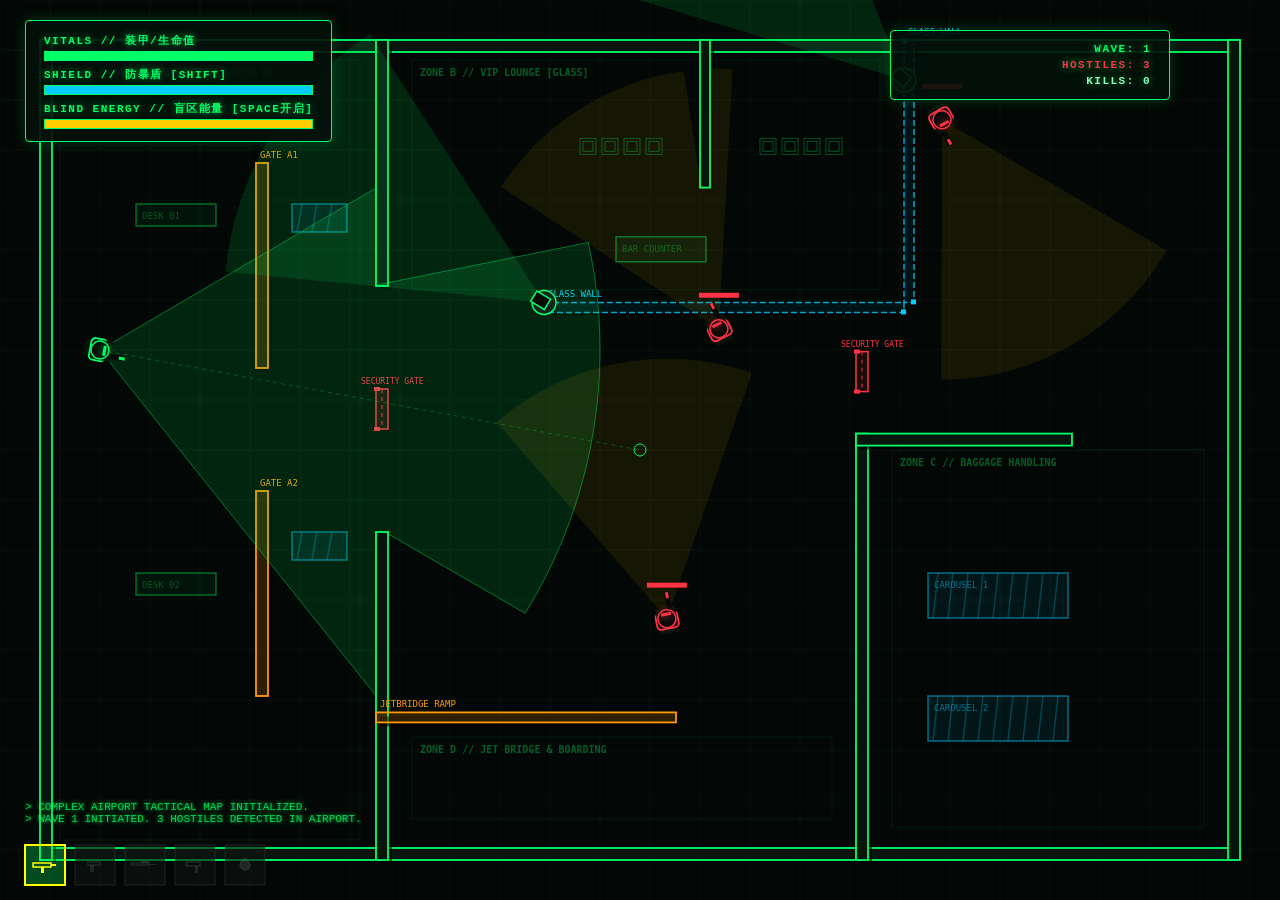
==== commit d1e52693: "Update index.html" ====
--- a/index.html
+++ b/index.html
@@ -121,13 +121,15 @@
 };
 
 let currentWeapon = WEAPONS.RIFLE;
+let unlockedWeapons = [WEAPONS.RIFLE.id]; // 默认开局只解锁步枪
+
 let shootCooldownTimer = 0;
 
 let wave = 1;
 let killCount = 0;
 let isGameOver = false;
 let waveTransitionTimer = 0;
-let gateAlarmCooldown = 0; // 闸门触发警报的冷却防抖
+let gateAlarmCooldown = 0;
 
 const player = { 
     x: 100, y: 350, angle: 0, speed: 3.8, walkCycle: 0, 
@@ -153,27 +155,25 @@
 const dropItems = []; 
 
 let obstacles = [];
-let securityGates = []; // 独立存储可通行的安检闸门
+let securityGates = [];
 let zones = [];
 let props = [];
 let waypoints = [];
 let cameras = [];
 let enemies = [];
 
-// --- 复杂战术机场地图布局 ---
+// --- 地图布局初始化 ---
 function initMapLayout() {
     const margin = 40;
     const w = width - margin * 2;
     const h = height - margin * 2;
 
-    // 实体障碍（阻挡视线与通行）
     obstacles = [
         { x: margin, y: margin, w: w, h: 12, type: 'solid' },
         { x: margin, y: height - margin - 12, w: w, h: 12, type: 'solid' },
         { x: margin, y: margin, w: 12, h: h, type: 'solid' },
         { x: width - margin - 12, y: margin, w: 12, h: h, type: 'solid' },
 
-        // 第一道墙壁：上段高 (h*0.30)，下段高 (h*0.40)，中间空档为 h*0.30 (从 y: margin+h*0.30 到 margin+h*0.60)
         { x: margin + w * 0.28, y: margin, w: 12, h: h * 0.30, type: 'solid' },
         { x: margin + w * 0.28, y: margin + h * 0.60, w: 12, h: h * 0.40, type: 'solid' },
 
@@ -190,8 +190,6 @@
         { x: margin + w * 0.28, y: margin + h * 0.82, w: w * 0.25, h: 10, type: 'low_wall', label: 'JETBRIDGE RAMP' }
     ];
 
-    // 安检闸门：无碰撞，玩家通过会报警引怪
-    // 左侧闸门位于第一道墙中间空档正中央 (margin + h*0.45 减去半门高 20)
     const gate1CenterY = margin + h * 0.45 - 20; 
     securityGates = [
         { x: margin + w * 0.28, y: gate1CenterY, w: 12, h: 40, label: 'SECURITY GATE' },
@@ -411,11 +409,12 @@
         e.preventDefault();
         if (player.shield > 10) player.shieldActive = !player.shieldActive;
     }
-    if (e.code === 'Digit1') switchWeapon(WEAPONS.RIFLE);
-    if (e.code === 'Digit2') switchWeapon(WEAPONS.PISTOL);
-    if (e.code === 'Digit3') switchWeapon(WEAPONS.SNIPER);
-    if (e.code === 'Digit4') switchWeapon(WEAPONS.SMG);
-    if (e.code === 'Digit5') switchWeapon(WEAPONS.GRENADE);
+    // 切换武器前先检查是否已经解锁该武器
+    if (e.code === 'Digit1' && unlockedWeapons.includes(WEAPONS.RIFLE.id)) switchWeapon(WEAPONS.RIFLE);
+    if (e.code === 'Digit2' && unlockedWeapons.includes(WEAPONS.PISTOL.id)) switchWeapon(WEAPONS.PISTOL);
+    if (e.code === 'Digit3' && unlockedWeapons.includes(WEAPONS.SNIPER.id)) switchWeapon(WEAPONS.SNIPER);
+    if (e.code === 'Digit4' && unlockedWeapons.includes(WEAPONS.SMG.id)) switchWeapon(WEAPONS.SMG);
+    if (e.code === 'Digit5' && unlockedWeapons.includes(WEAPONS.GRENADE.id)) switchWeapon(WEAPONS.GRENADE);
 
     if (e.code === 'KeyR' || e.key === 'r') { if(isGameOver) resetGame(); }
     keys[e.code] = true; keys[e.key.toLowerCase()] = true;
@@ -451,11 +450,20 @@
     }
 }
 
+// 掉落物生成逻辑（加入随机武器箱）
 function spawnDropItem(x, y) {
     const rand = Math.random();
     if (rand < 0.7) { 
-        const type = rand < 0.35 ? 'medkit' : 'battery';
-        dropItems.push({ x, y, type, timer: 700 });
+        if (rand < 0.25) {
+            dropItems.push({ x, y, type: 'medkit', timer: 700 });
+        } else if (rand < 0.50) {
+            dropItems.push({ x, y, type: 'battery', timer: 700 });
+        } else {
+            const allWps = [WEAPONS.PISTOL, WEAPONS.SNIPER, WEAPONS.SMG, WEAPONS.GRENADE];
+            const lockedWps = allWps.filter(w => !unlockedWeapons.includes(w.id));
+            const wpToDrop = lockedWps.length > 0 ? lockedWps[Math.floor(Math.random() * lockedWps.length)] : allWps[Math.floor(Math.random() * allWps.length)];
+            dropItems.push({ x, y, type: 'weapon', weaponData: wpToDrop, timer: 700 });
+        }
     }
 }
 
@@ -578,6 +586,8 @@
 
 function resetGame() {
     wave = 1; killCount = 0; isGameOver = false; gateAlarmCooldown = 0;
+    unlockedWeapons = [WEAPONS.RIFLE.id]; // 重新开始时锁定武器
+    currentWeapon = WEAPONS.RIFLE;
     document.getElementById('alarm-banner').style.display = 'none';
     player.hp = 100; player.shield = 100; player.shieldActive = false;
     player.x = 100; player.y = 350;
@@ -613,13 +623,12 @@
     player.angle = Math.atan2(mouse.y - player.y, mouse.x - player.x);
     if (player.flashTimer > 0) player.flashTimer--;
 
-    // 检查玩家是否穿过安检闸门（触发警报）
     if (gateAlarmCooldown <= 0) {
         securityGates.forEach(gate => {
             if (player.x > gate.x - 12 && player.x < gate.x + gate.w + 12 &&
                 player.y > gate.y && player.y < gate.y + gate.h) {
                 triggerGlobalAlarm();
-                gateAlarmCooldown = 120; // 防止重复高频碰撞触发
+                gateAlarmCooldown = 120;
                 addLog("SECURITY GATE BREACHED! ALARM ACTIVATED!");
                 createExplosion(player.x, player.y, 8, '#FF3344');
             }
@@ -640,6 +649,7 @@
         blindEnergy = Math.min(MAX_BLIND_ENERGY, blindEnergy + BLIND_RECOVER_RATE);
     }
 
+    // 处理掉落物拾取
     for (let i = dropItems.length - 1; i >= 0; i--) {
         let item = dropItems[i];
         item.timer--;
@@ -654,6 +664,16 @@
                 blindEnergy = Math.min(MAX_BLIND_ENERGY, blindEnergy + 40);
                 addLog("RECOVERED BATTERY (+50 SHIELD / +40 ENERGY)");
                 createExplosion(player.x, player.y, 10, '#00CCFF');
+            } else if (item.type === 'weapon') {
+                const wp = item.weaponData;
+                if (!unlockedWeapons.includes(wp.id)) {
+                    unlockedWeapons.push(wp.id);
+                    addLog(`UNLOCKED NEW WEAPON: [${wp.name}]!`);
+                } else {
+                    addLog(`PICKED UP: [${wp.name}]`);
+                }
+                switchWeapon(wp);
+                createExplosion(player.x, player.y, 12, '#FFFF00');
             }
             dropItems.splice(i, 1);
         }
@@ -947,7 +967,6 @@
     document.getElementById('score-count').innerText = `KILLS: ${killCount}`;
 }
 
-// --- 渲染区域与地图物件 ---
 function drawZones() {
     zones.forEach(z => {
         ctx.save();
@@ -1040,19 +1059,16 @@
 function drawSecurityGates() {
     securityGates.forEach(gate => {
         ctx.save();
-        // 门柱框
         ctx.fillStyle = 'rgba(255, 51, 68, 0.10)';
         ctx.fillRect(gate.x, gate.y, gate.w, gate.h);
         ctx.strokeStyle = '#FF3344';
         ctx.lineWidth = 1.5;
         ctx.strokeRect(gate.x, gate.y, gate.w, gate.h);
         
-        // 两端门柱节点指示灯
         ctx.fillStyle = '#FF3344';
         ctx.fillRect(gate.x - 2, gate.y - 2, 6, 4);
         ctx.fillRect(gate.x - 2, gate.y + gate.h - 2, 6, 4);
 
-        // 红外触发检测激光虚线
         ctx.strokeStyle = 'rgba(255, 51, 68, 0.8)';
         ctx.lineWidth = 1.2;
         ctx.setLineDash([4, 4]);
@@ -1069,7 +1085,7 @@
     });
 }
 
-// --- 左下角武器选择栏绘制（纯图标，无文字） ---
+// 左下角武器槽渲染（支持显示未解锁状态）
 function drawWeaponIcons() {
     const startX = 25;
     const startY = height - 55;
@@ -1081,39 +1097,47 @@
         let w = WEAPONS[key];
         let x = startX + index * (boxSize + gap);
         let y = startY;
+        let isUnlocked = unlockedWeapons.includes(w.id);
         let isSelected = (w.id === currentWeapon.id);
 
         ctx.save();
-        // 外框背景
-        ctx.fillStyle = isSelected ? 'rgba(0, 255, 102, 0.28)' : 'rgba(4, 16, 10, 0.85)';
-        ctx.strokeStyle = isSelected ? '#FFFF00' : 'rgba(0, 255, 102, 0.4)';
-        ctx.lineWidth = isSelected ? 2 : 1;
-        ctx.fillRect(x, y, boxSize, boxSize);
-        ctx.strokeRect(x, y, boxSize, boxSize);
-
-        // 纯矢量图标绘制 (居中)
-        ctx.strokeStyle = isSelected ? '#FFFF00' : '#00FF66';
-        ctx.fillStyle = isSelected ? '#FFFF00' : '#00FF66';
+        if (!isUnlocked) {
+            ctx.fillStyle = 'rgba(15, 20, 18, 0.6)';
+            ctx.strokeStyle = 'rgba(80, 100, 90, 0.3)';
+            ctx.lineWidth = 1;
+            ctx.fillRect(x, y, boxSize, boxSize);
+            ctx.strokeRect(x, y, boxSize, boxSize);
+            ctx.strokeStyle = 'rgba(80, 100, 90, 0.3)';
+            ctx.fillStyle = 'rgba(80, 100, 90, 0.3)';
+        } else {
+            ctx.fillStyle = isSelected ? 'rgba(0, 255, 102, 0.28)' : 'rgba(4, 16, 10, 0.85)';
+            ctx.strokeStyle = isSelected ? '#FFFF00' : 'rgba(0, 255, 102, 0.4)';
+            ctx.lineWidth = isSelected ? 2 : 1;
+            ctx.fillRect(x, y, boxSize, boxSize);
+            ctx.strokeRect(x, y, boxSize, boxSize);
+            ctx.strokeStyle = isSelected ? '#FFFF00' : '#00FF66';
+            ctx.fillStyle = isSelected ? '#FFFF00' : '#00FF66';
+        }
         ctx.lineWidth = 1.5;
         const cx = x + boxSize / 2;
         const cy = y + boxSize / 2;
 
         ctx.beginPath();
-        if (w.id === 1) { // RIFLE 步枪
+        if (w.id === 1) {
             ctx.strokeRect(cx - 12, cy - 2, 18, 4);
             ctx.fillRect(cx + 6, cy - 1, 5, 2);
             ctx.fillRect(cx - 4, cy + 2, 3, 6);
-        } else if (w.id === 2) { // PISTOL 手枪
+        } else if (w.id === 2) {
             ctx.strokeRect(cx - 7, cy - 3, 12, 3);
             ctx.fillRect(cx - 5, cy, 4, 7);
-        } else if (w.id === 3) { // SNIPER 狙击枪
+        } else if (w.id === 3) {
             ctx.strokeRect(cx - 14, cy - 2, 18, 2);
             ctx.fillRect(cx + 4, cy - 1, 8, 1);
             ctx.fillRect(cx - 4, cy - 4, 8, 2);
-        } else if (w.id === 4) { // SMG 冲锋枪
+        } else if (w.id === 4) {
             ctx.strokeRect(cx - 9, cy - 3, 14, 4);
             ctx.fillRect(cx, cy + 1, 3, 7);
-        } else if (w.id === 5) { // GRENADE 手雷
+        } else if (w.id === 5) {
             ctx.arc(cx, cy, 5, 0, Math.PI * 2); ctx.fill();
             ctx.fillRect(cx - 1.5, cy - 7, 3, 3);
         }
@@ -1159,10 +1183,15 @@
             ctx.fillStyle = '#00FF66'; ctx.shadowColor = '#00FF66';
             ctx.fillRect(-9, -9, 18, 18);
             ctx.fillStyle = '#000'; ctx.fillRect(-2, -6, 4, 12); ctx.fillRect(-6, -2, 12, 4);
-        } else {
+        } else if (item.type === 'battery') {
             ctx.fillStyle = '#00CCFF'; ctx.shadowColor = '#00CCFF';
             ctx.beginPath(); ctx.arc(0, 0, 9, 0, Math.PI * 2); ctx.fill();
             ctx.fillStyle = '#000'; ctx.fillRect(-4, -4, 8, 8);
+        } else if (item.type === 'weapon') {
+            ctx.fillStyle = '#FFFF00'; ctx.shadowColor = '#FFFF00';
+            ctx.fillRect(-9, -9, 18, 18);
+            ctx.fillStyle = '#000'; ctx.font = 'bold 11px monospace';
+            ctx.fillText("W", -4, 4);
         }
         ctx.restore();
     });
@@ -1246,18 +1275,15 @@
 function draw() {
     ctx.clearRect(0, 0, width, height);
     
-    // 1. 背景网格
     ctx.strokeStyle = '#08120B'; ctx.lineWidth = 1;
     for(let x = 0; x < width; x += 50) { ctx.beginPath(); ctx.moveTo(x, 0); ctx.lineTo(x, height); ctx.stroke(); }
     for(let y = 0; y < height; y += 50) { ctx.beginPath(); ctx.moveTo(0, y); ctx.lineTo(width, y); ctx.stroke(); }
     
-    // 2. 地图元素
     drawZones();
     drawProps();
     obstacles.forEach(drawObstacle);
     drawSecurityGates();
 
-    // 3. FOV 视角阴影
     if (player.hp > 0) {
         drawTacticalFOV(player.x, player.y, player.angle, player.fov, player.viewDistance, 'rgba(0, 255, 102, 0.12)', 'rgba(0, 255, 102, 0.4)');
     }
@@ -1275,7 +1301,6 @@
     cameras.forEach(drawCamera);
     drawDropItems();
     
-    // 盲区黑幕特效
     if (blindActive && blindZone) {
         ctx.save();
         ctx.fillStyle = 'rgba(4, 14, 9, 0.88)';
@@ -1284,7 +1309,6 @@
         ctx.restore();
     }
     
-    // 玩家与准星
     if (player.hp > 0) {
         ctx.save();
         ctx.strokeStyle = 'rgba(0, 255, 102, 0.25)'; ctx.lineWidth = 1; ctx.setLineDash([4, 4]);
@@ -1295,7 +1319,6 @@
         drawAgent(player.x, player.y, player.angle, true, player.walkCycle, false, player.hp, player.maxHp, 0, 1.0);
     }
     
-    // 粒子与弹道
     particles.forEach(p => {
         ctx.save();
         ctx.globalAlpha = p.life / p.maxLife;
@@ -1321,7 +1344,6 @@
     
     ctx.shadowBlur = 0;
 
-    // 绘制左下角纯武器图标栏
     drawWeaponIcons();
 }
 
@@ -1334,4 +1356,4 @@
 gameLoop();
 </script>
 </body>
-</html>+</html>
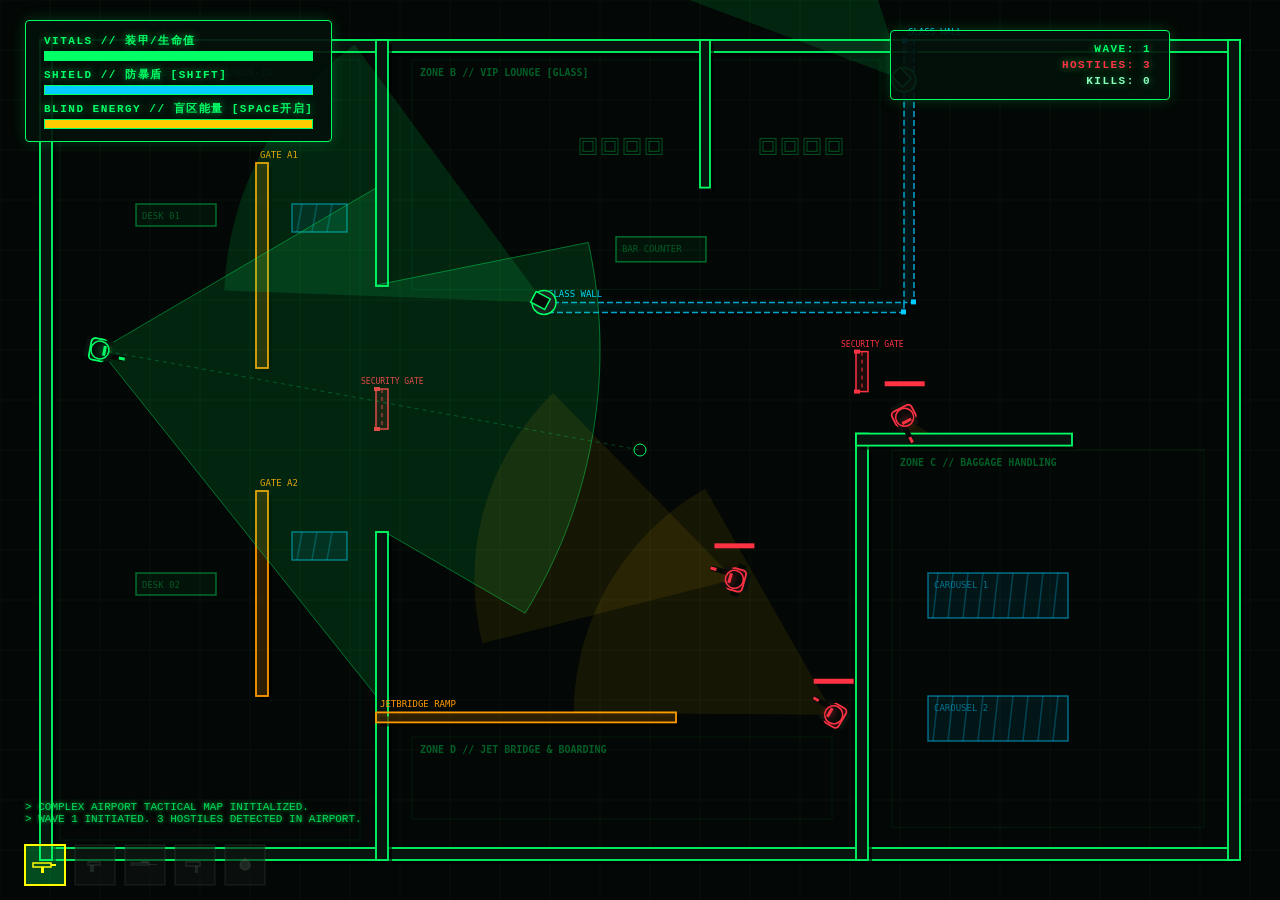
==== commit ebe797ad: "Update index_2.html" ====
--- a/index.html
+++ b/index.html
@@ -121,7 +121,7 @@
 };
 
 let currentWeapon = WEAPONS.RIFLE;
-let unlockedWeapons = [WEAPONS.RIFLE.id]; // 默认开局只解锁步枪
+let unlockedWeapons = [WEAPONS.RIFLE.id];
 
 let shootCooldownTimer = 0;
 
@@ -162,7 +162,6 @@
 let cameras = [];
 let enemies = [];
 
-// --- 地图布局初始化 ---
 function initMapLayout() {
     const margin = 40;
     const w = width - margin * 2;
@@ -409,7 +408,6 @@
         e.preventDefault();
         if (player.shield > 10) player.shieldActive = !player.shieldActive;
     }
-    // 切换武器前先检查是否已经解锁该武器
     if (e.code === 'Digit1' && unlockedWeapons.includes(WEAPONS.RIFLE.id)) switchWeapon(WEAPONS.RIFLE);
     if (e.code === 'Digit2' && unlockedWeapons.includes(WEAPONS.PISTOL.id)) switchWeapon(WEAPONS.PISTOL);
     if (e.code === 'Digit3' && unlockedWeapons.includes(WEAPONS.SNIPER.id)) switchWeapon(WEAPONS.SNIPER);
@@ -450,7 +448,6 @@
     }
 }
 
-// 掉落物生成逻辑（加入随机武器箱）
 function spawnDropItem(x, y) {
     const rand = Math.random();
     if (rand < 0.7) { 
@@ -586,7 +583,7 @@
 
 function resetGame() {
     wave = 1; killCount = 0; isGameOver = false; gateAlarmCooldown = 0;
-    unlockedWeapons = [WEAPONS.RIFLE.id]; // 重新开始时锁定武器
+    unlockedWeapons = [WEAPONS.RIFLE.id];
     currentWeapon = WEAPONS.RIFLE;
     document.getElementById('alarm-banner').style.display = 'none';
     player.hp = 100; player.shield = 100; player.shieldActive = false;
@@ -649,7 +646,6 @@
         blindEnergy = Math.min(MAX_BLIND_ENERGY, blindEnergy + BLIND_RECOVER_RATE);
     }
 
-    // 处理掉落物拾取
     for (let i = dropItems.length - 1; i >= 0; i--) {
         let item = dropItems[i];
         item.timer--;
@@ -1085,7 +1081,6 @@
     });
 }
 
-// 左下角武器槽渲染（支持显示未解锁状态）
 function drawWeaponIcons() {
     const startX = 25;
     const startY = height - 55;
@@ -1197,14 +1192,17 @@
     });
 }
 
+// 优化敌人绘制：高亮盲区内的敌人
 function drawAgent(x, y, angle, isPlayer, walkCycle, hitFlash, hp, maxHp, pendingDamage, alpha = 1.0, isObserver = false, enemyShield = 0, maxShield = 80, alert = false) {
     ctx.save();
     ctx.globalAlpha = alpha;
     ctx.translate(x, y);
 
+    const isInBlind = !isPlayer && inBlindZone(x, y);
+
     if ((hp < maxHp || !isPlayer) && hp > 0) {
         ctx.fillStyle = 'rgba(0, 0, 0, 0.7)'; ctx.fillRect(-20, -36, 40, 5);
-        ctx.fillStyle = isPlayer ? '#00FF66' : '#FF3344';
+        ctx.fillStyle = isPlayer ? '#00FF66' : (isInBlind ? '#FFFF00' : '#FF3344');
         ctx.fillRect(-20, -36, (Math.max(0, hp) / maxHp) * 40, 5);
         
         if (enemyShield > 0) {
@@ -1218,20 +1216,30 @@
     let mainColor = '#FF3344';
     if (isPlayer) {
         mainColor = '#00FF66';
+    } else if (isInBlind) {
+        // 盲区内敌人高亮（荧光黄/绿色轮廓）
+        mainColor = '#FFFF00';
     } else if (isObserver) {
         mainColor = alert ? '#FF3344' : '#00CCFF';
     } else if (hitFlash) {
         mainColor = '#FFFFFF';
     }
 
-    const darkColor = isPlayer ? '#0D1A12' : (isObserver ? '#051A24' : '#220D0F');
+    const darkColor = isPlayer ? '#0D1A12' : (isInBlind ? '#2B2B05' : (isObserver ? '#051A24' : '#220D0F'));
     const legOffset = Math.sin(walkCycle) * 6;
     ctx.fillStyle = '#050A07';
     ctx.fillRect(-8, -12 + legOffset, 8, 5); ctx.fillRect(-8, 7 - legOffset, 8, 5);
 
     ctx.fillStyle = '#0A120E'; ctx.fillRect(-15, -9, 6, 18);
-    ctx.fillStyle = darkColor; ctx.strokeStyle = mainColor; ctx.lineWidth = 1.8;
+    ctx.fillStyle = darkColor; ctx.strokeStyle = mainColor; ctx.lineWidth = isInBlind ? 2.5 : 1.8;
     ctx.beginPath(); ctx.roundRect(-10, -11, 16, 22, 4); ctx.fill(); ctx.stroke();
+
+    if (isInBlind && hp > 0) {
+        // 给盲区内的敌人加上战术扫描环
+        ctx.strokeStyle = '#00FF66'; ctx.lineWidth = 1.5; ctx.shadowColor = '#00FF66'; ctx.shadowBlur = 10;
+        ctx.beginPath(); ctx.arc(0, 0, 22, 0, Math.PI * 2); ctx.stroke();
+        ctx.shadowBlur = 0;
+    }
 
     if (isObserver && enemyShield > 0) {
         ctx.strokeStyle = '#00CCFF'; ctx.lineWidth = 2; ctx.shadowColor = '#00CCFF'; ctx.shadowBlur = 8;
@@ -1261,14 +1269,17 @@
 
     ctx.restore();
 
-    if (!isPlayer && isObserver && hp > 0) {
+    if (isInBlind && hp > 0) {
+        ctx.fillStyle = '#00FF66'; ctx.font = 'bold 9px monospace';
+        ctx.fillText("[IN BLIND ZONE]", x - 35, y - 46);
+    } else if (!isPlayer && isObserver && hp > 0) {
         ctx.fillStyle = alert ? '#FF3344' : '#00CCFF'; ctx.font = 'bold 9px monospace';
         ctx.fillText("[OBSERVER]", x - 26, y - 46);
     }
 
     if (!isPlayer && pendingDamage > 0 && hp > 0) {
         ctx.fillStyle = '#00FF66'; ctx.font = 'bold 10px monospace';
-        ctx.fillText(`[DEBT: ${pendingDamage}]`, x - 26, y - (isObserver ? 56 : 46));
+        ctx.fillText(`[DEBT: ${pendingDamage}]`, x - 26, y - (isInBlind ? 58 : 46));
     }
 }
 
@@ -1301,9 +1312,10 @@
     cameras.forEach(drawCamera);
     drawDropItems();
     
+    // 渲染盲区阴影（调亮半透明度，由原先 0.88 降低至 0.55）
     if (blindActive && blindZone) {
         ctx.save();
-        ctx.fillStyle = 'rgba(4, 14, 9, 0.88)';
+        ctx.fillStyle = 'rgba(4, 14, 9, 0.55)';
         ctx.beginPath(); ctx.arc(blindZone.x, blindZone.y, blindZone.radius, 0, Math.PI * 2); ctx.fill();
         ctx.strokeStyle = '#00FF66'; ctx.setLineDash([8, 6]); ctx.lineWidth = 2; ctx.stroke();
         ctx.restore();
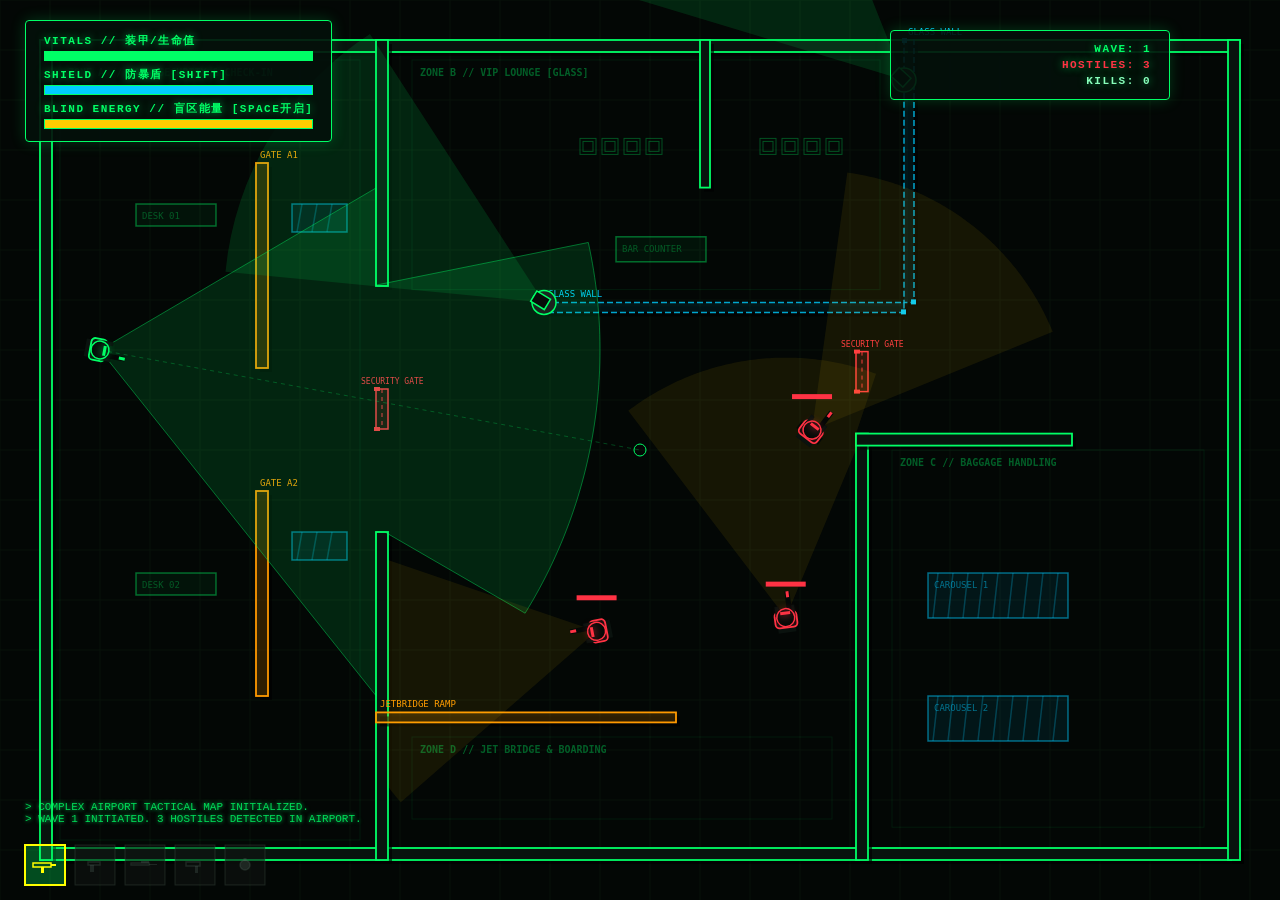
==== commit c2fd4ce5: "Update index_3.html" ====
--- a/index.html
+++ b/index.html
@@ -1192,7 +1192,7 @@
     });
 }
 
-// 优化敌人绘制：高亮盲区内的敌人
+// 敌人渲染（盲区内高亮轮廓，敌人仅微幅降低亮度，在黑底上极清晰）
 function drawAgent(x, y, angle, isPlayer, walkCycle, hitFlash, hp, maxHp, pendingDamage, alpha = 1.0, isObserver = false, enemyShield = 0, maxShield = 80, alert = false) {
     ctx.save();
     ctx.globalAlpha = alpha;
@@ -1217,7 +1217,7 @@
     if (isPlayer) {
         mainColor = '#00FF66';
     } else if (isInBlind) {
-        // 盲区内敌人高亮（荧光黄/绿色轮廓）
+        // 盲区内敌人高亮：极清晰荧光黄
         mainColor = '#FFFF00';
     } else if (isObserver) {
         mainColor = alert ? '#FF3344' : '#00CCFF';
@@ -1225,18 +1225,19 @@
         mainColor = '#FFFFFF';
     }
 
-    const darkColor = isPlayer ? '#0D1A12' : (isInBlind ? '#2B2B05' : (isObserver ? '#051A24' : '#220D0F'));
+    // 盲区内敌人主体仅做 0.85 极微幅调暗，保证在黑色遮挡幕布上醒目可观
+    const darkColor = isPlayer ? '#0D1A12' : (isInBlind ? '#332E0A' : (isObserver ? '#051A24' : '#220D0F'));
     const legOffset = Math.sin(walkCycle) * 6;
     ctx.fillStyle = '#050A07';
     ctx.fillRect(-8, -12 + legOffset, 8, 5); ctx.fillRect(-8, 7 - legOffset, 8, 5);
 
     ctx.fillStyle = '#0A120E'; ctx.fillRect(-15, -9, 6, 18);
-    ctx.fillStyle = darkColor; ctx.strokeStyle = mainColor; ctx.lineWidth = isInBlind ? 2.5 : 1.8;
+    ctx.fillStyle = darkColor; ctx.strokeStyle = mainColor; ctx.lineWidth = isInBlind ? 2.8 : 1.8;
     ctx.beginPath(); ctx.roundRect(-10, -11, 16, 22, 4); ctx.fill(); ctx.stroke();
 
     if (isInBlind && hp > 0) {
-        // 给盲区内的敌人加上战术扫描环
-        ctx.strokeStyle = '#00FF66'; ctx.lineWidth = 1.5; ctx.shadowColor = '#00FF66'; ctx.shadowBlur = 10;
+        // 盲区敌人加荧光外发光指示光圈
+        ctx.strokeStyle = '#FFFF00'; ctx.lineWidth = 2; ctx.shadowColor = '#FFFF00'; ctx.shadowBlur = 12;
         ctx.beginPath(); ctx.arc(0, 0, 22, 0, Math.PI * 2); ctx.stroke();
         ctx.shadowBlur = 0;
     }
@@ -1270,7 +1271,7 @@
     ctx.restore();
 
     if (isInBlind && hp > 0) {
-        ctx.fillStyle = '#00FF66'; ctx.font = 'bold 9px monospace';
+        ctx.fillStyle = '#FFFF00'; ctx.font = 'bold 10px monospace';
         ctx.fillText("[IN BLIND ZONE]", x - 35, y - 46);
     } else if (!isPlayer && isObserver && hp > 0) {
         ctx.fillStyle = alert ? '#FF3344' : '#00CCFF'; ctx.font = 'bold 9px monospace';
@@ -1299,6 +1300,16 @@
         drawTacticalFOV(player.x, player.y, player.angle, player.fov, player.viewDistance, 'rgba(0, 255, 102, 0.12)', 'rgba(0, 255, 102, 0.4)');
     }
 
+    // 盲区视角阴影遮罩（保持黑底遮挡感，透明度 0.92）
+    if (blindActive && blindZone) {
+        ctx.save();
+        ctx.fillStyle = 'rgba(4, 14, 9, 0.92)';
+        ctx.beginPath(); ctx.arc(blindZone.x, blindZone.y, blindZone.radius, 0, Math.PI * 2); ctx.fill();
+        ctx.strokeStyle = '#00FF66'; ctx.setLineDash([8, 6]); ctx.lineWidth = 2; ctx.stroke();
+        ctx.restore();
+    }
+
+    // 在黑底盲区上方渲染敌人（确保敌人图层在盲区黑底之上，高亮不被遮挡）
     enemies.forEach(e => {
         if (e.hp <= 0 && e.deathAlpha <= 0) return;
         if (e.hp > 0 && (!inBlindZone(e.x, e.y) || e.isObserver) && e.confusedTimer <= 0) {
@@ -1311,15 +1322,6 @@
 
     cameras.forEach(drawCamera);
     drawDropItems();
-    
-    // 渲染盲区阴影（调亮半透明度，由原先 0.88 降低至 0.55）
-    if (blindActive && blindZone) {
-        ctx.save();
-        ctx.fillStyle = 'rgba(4, 14, 9, 0.55)';
-        ctx.beginPath(); ctx.arc(blindZone.x, blindZone.y, blindZone.radius, 0, Math.PI * 2); ctx.fill();
-        ctx.strokeStyle = '#00FF66'; ctx.setLineDash([8, 6]); ctx.lineWidth = 2; ctx.stroke();
-        ctx.restore();
-    }
     
     if (player.hp > 0) {
         ctx.save();
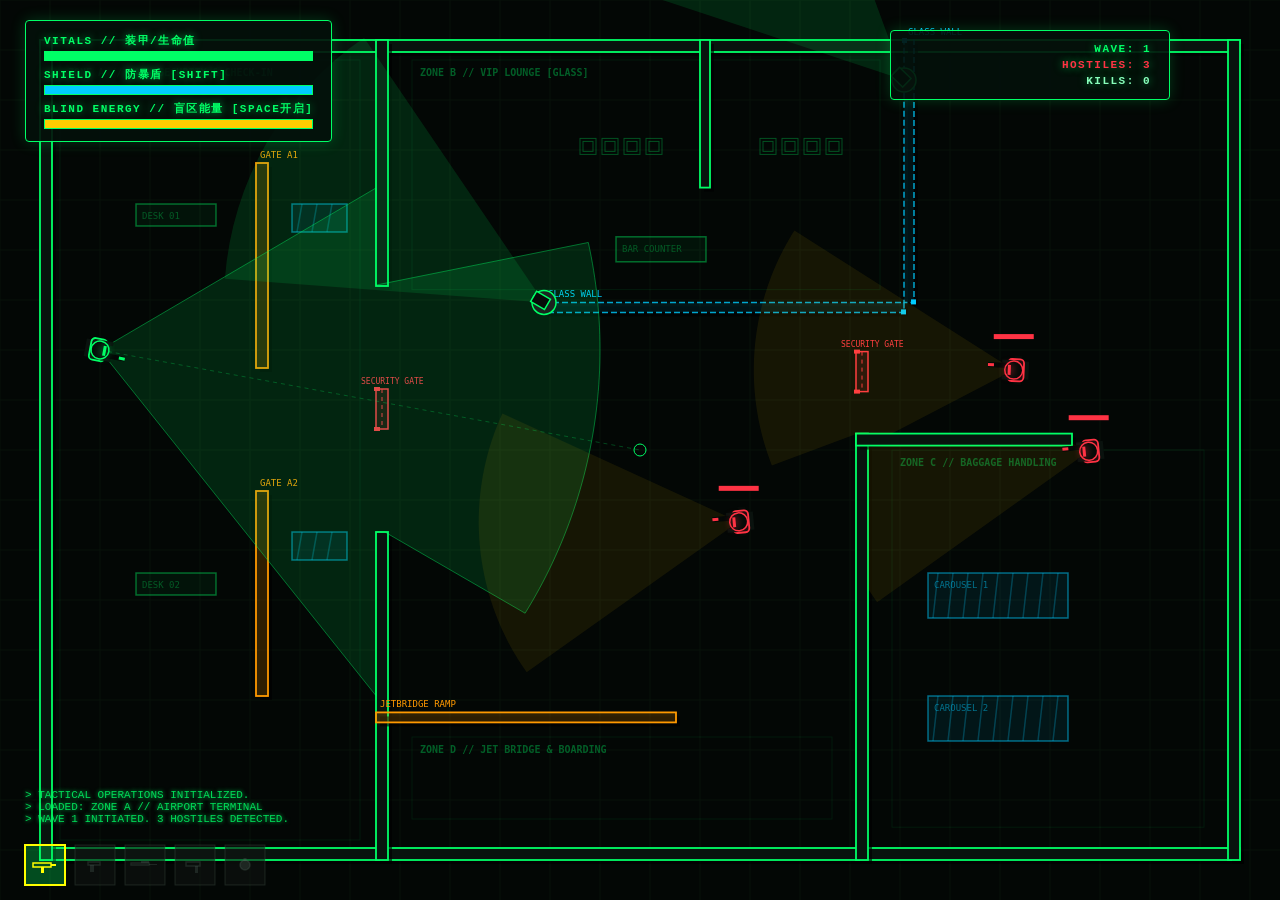
==== commit 71ad7993: "Rename index_demo.html to index.html" ====
--- a/index.html
+++ b/index.html
@@ -3,70 +3,8 @@
 <head>
     <meta charset="UTF-8">
     <meta name="viewport" content="width=device-width, initial-scale=1.0">
-    <title>视界滞后 - 机场战术平面图 (安检警报版)</title>
-    <style>
-        * { margin: 0; padding: 0; box-sizing: border-box; }
-        html, body {
-            width: 100%; height: 100%;
-            background-color: #020403; color: #00FF66;
-            font-family: -apple-system, BlinkMacSystemFont, 'Segoe UI', Roboto, 'Courier New', monospace;
-            overflow: hidden; user-select: none;
-        }
-        #game-container { position: relative; width: 100vw; height: 100vh; background: #030705; }
-        canvas { display: block; cursor: crosshair; }
-        
-        .hud-overlay {
-            position: absolute; top: 20px; left: 25px; right: 50px;
-            display: flex; justify-content: space-between; align-items: flex-start;
-            pointer-events: none; font-weight: bold; font-size: 11px;
-            letter-spacing: 1.5px; text-shadow: 0 0 8px rgba(0,255,102,0.6);
-            z-index: 10;
-        }
-        .status-box {
-            background: rgba(4, 16, 10, 0.90); border: 1px solid #00FF66;
-            padding: 12px 18px; border-radius: 4px;
-            box-shadow: 0 0 15px rgba(0,255,102,0.2); min-width: 280px;
-        }
-        .bar-outer {
-            width: 100%; height: 10px; background: rgba(0, 30, 15, 0.9);
-            border: 1px solid #00FF66; margin-top: 3px; position: relative;
-            box-shadow: inset 0 0 5px #000;
-        }
-        .bar-inner { height: 100%; width: 100%; background: #00FF66; transition: width 0.05s linear; }
-        .bar-inner.blind { background: #FFCC00; }
-        .bar-inner.shield { background: #00CCFF; }
-
-        #alarm-banner {
-            display: none; position: absolute; top: 85px; left: 50%; transform: translateX(-50%);
-            color: #FF3344; font-size: 15px; font-weight: bold; letter-spacing: 3px;
-            text-shadow: 0 0 10px #FF3344; animation: blink 0.8s infinite alternate;
-            z-index: 10; pointer-events: none;
-            background: rgba(20, 4, 6, 0.85); padding: 6px 16px; border: 1px solid #FF3344; border-radius: 4px;
-        }
-        @keyframes blink { from { opacity: 1; } to { opacity: 0.3; } }
-
-        #game-over-screen {
-            display: none; position: absolute; top: 0; left: 0; width: 100%; height: 100%;
-            background: rgba(2, 6, 4, 0.94); z-index: 100; flex-direction: column;
-            justify-content: center; align-items: center; text-shadow: 0 0 10px #00FF66;
-        }
-        #game-over-screen h1 { font-size: 42px; margin-bottom: 10px; color: #FF3344; letter-spacing: 4px; }
-        #game-over-screen p { font-size: 16px; color: #00FF66; margin-bottom: 25px; }
-        .restart-btn {
-            background: rgba(0, 255, 102, 0.15); border: 1px solid #00FF66; color: #00FF66;
-            padding: 12px 30px; font-weight: bold; cursor: pointer;
-            font-family: inherit; font-size: 14px; letter-spacing: 2px;
-            box-shadow: 0 0 15px rgba(0,255,102,0.3); transition: all 0.2s;
-        }
-        .restart-btn:hover { background: #00FF66; color: #000; }
-
-        .log-panel {
-            position: absolute; bottom: 75px; left: 25px;
-            pointer-events: none; font-size: 11px; color: #00FF66;
-            opacity: 0.85; max-height: 90px; text-shadow: 0 0 4px #00FF66;
-            z-index: 10;
-        }
-    </style>
+    <title>视界滞后 - 战术平面图</title>
+    <link rel="stylesheet" href="style.css">
 </head>
 <body>
 
@@ -100,1274 +38,14 @@
 
     <canvas id="canvas"></canvas>
     <div class="log-panel" id="log-panel">
-        <div>> COMPLEX AIRPORT TACTICAL MAP INITIALIZED.</div>
+        <div>> TACTICAL OPERATIONS INITIALIZED.</div>
     </div>
 </div>
 
-<script>
-const canvas = document.getElementById('canvas');
-const ctx = canvas.getContext('2d');
-
-let width = window.innerWidth;
-let height = window.innerHeight;
-
-// --- 武器系统 ---
-const WEAPONS = {
-    RIFLE:   { id: 1, name: "RIFLE",   range: 600, cooldown: 12, damage: 35, speed: 16, radius: 3.5, type: 'bullet' },
-    PISTOL:  { id: 2, name: "PISTOL",  range: 350, cooldown: 18, damage: 50, speed: 14, radius: 4.0, type: 'bullet' },
-    SNIPER:  { id: 3, name: "SNIPER",  range: 1100,cooldown: 55, damage: 130,speed: 26, radius: 3.0, type: 'bullet' },
-    SMG:     { id: 4, name: "SMG",     range: 320, cooldown: 5,  damage: 20, speed: 17, radius: 2.8, type: 'bullet' },
-    GRENADE: { id: 5, name: "GRENADE", range: 380, cooldown: 75, damage: 120,speed: 9,  radius: 6.0, type: 'grenade', blastRadius: 110 }
-};
-
-let currentWeapon = WEAPONS.RIFLE;
-let unlockedWeapons = [WEAPONS.RIFLE.id];
-
-let shootCooldownTimer = 0;
-
-let wave = 1;
-let killCount = 0;
-let isGameOver = false;
-let waveTransitionTimer = 0;
-let gateAlarmCooldown = 0;
-
-const player = { 
-    x: 100, y: 350, angle: 0, speed: 3.8, walkCycle: 0, 
-    flashTimer: 0, hp: 100, maxHp: 100,
-    shield: 100, maxShield: 100, shieldActive: false,
-    fov: Math.PI / 2.2, viewDistance: 500
-};
-
-let blindActive = false;
-let blindEnergy = 100;
-const MAX_BLIND_ENERGY = 100;
-const BLIND_CONSUME_RATE = 0.20; 
-const BLIND_RECOVER_RATE = 0.12; 
-let blindZone = null;
-
-const mouse = { x: width / 2, y: height / 2 };
-const keys = {};
-
-const playerBullets = [];
-const grenades = [];
-const enemyBullets = [];
-const particles = [];
-const dropItems = []; 
-
-let obstacles = [];
-let securityGates = [];
-let zones = [];
-let props = [];
-let waypoints = [];
-let cameras = [];
-let enemies = [];
-
-function initMapLayout() {
-    const margin = 40;
-    const w = width - margin * 2;
-    const h = height - margin * 2;
-
-    obstacles = [
-        { x: margin, y: margin, w: w, h: 12, type: 'solid' },
-        { x: margin, y: height - margin - 12, w: w, h: 12, type: 'solid' },
-        { x: margin, y: margin, w: 12, h: h, type: 'solid' },
-        { x: width - margin - 12, y: margin, w: 12, h: h, type: 'solid' },
-
-        { x: margin + w * 0.28, y: margin, w: 12, h: h * 0.30, type: 'solid' },
-        { x: margin + w * 0.28, y: margin + h * 0.60, w: 12, h: h * 0.40, type: 'solid' },
-
-        { x: margin + w * 0.18, y: margin + h * 0.15, w: 12, h: h * 0.25, type: 'low_wall', label: 'GATE A1' },
-        { x: margin + w * 0.18, y: margin + h * 0.55, w: 12, h: h * 0.25, type: 'low_wall', label: 'GATE A2' },
-
-        { x: margin + w * 0.42, y: margin + h * 0.32, w: w * 0.30, h: 10, type: 'glass', label: 'GLASS WALL' },
-        { x: margin + w * 0.72, y: margin, w: 10, h: h * 0.32, type: 'glass', label: 'GLASS WALL' },
-        { x: margin + w * 0.55, y: margin, w: 10, h: h * 0.18, type: 'solid' },
-
-        { x: margin + w * 0.68, y: margin + h * 0.48, w: 12, h: h * 0.52, type: 'solid' },
-        { x: margin + w * 0.68, y: margin + h * 0.48, w: w * 0.18, h: 12, type: 'solid' },
-
-        { x: margin + w * 0.28, y: margin + h * 0.82, w: w * 0.25, h: 10, type: 'low_wall', label: 'JETBRIDGE RAMP' }
-    ];
-
-    const gate1CenterY = margin + h * 0.45 - 20; 
-    securityGates = [
-        { x: margin + w * 0.28, y: gate1CenterY, w: 12, h: 40, label: 'SECURITY GATE' },
-        { x: margin + w * 0.68, y: margin + h * 0.38, w: 12, h: 40, label: 'SECURITY GATE' }
-    ];
-
-    props = [
-        { type: 'desk', x: margin + w * 0.08, y: margin + h * 0.20, w: 80, h: 22, label: 'DESK 01' },
-        { type: 'desk', x: margin + w * 0.08, y: margin + h * 0.65, w: 80, h: 22, label: 'DESK 02' },
-        { type: 'conveyor', x: margin + w * 0.21, y: margin + h * 0.20, w: 55, h: 28 },
-        { type: 'conveyor', x: margin + w * 0.21, y: margin + h * 0.60, w: 55, h: 28 },
-        { type: 'chair_group', x: margin + w * 0.45, y: margin + h * 0.12 },
-        { type: 'chair_group', x: margin + w * 0.60, y: margin + h * 0.12 },
-        { type: 'desk', x: margin + w * 0.48, y: margin + h * 0.24, w: 90, h: 25, label: 'BAR COUNTER' },
-        { type: 'conveyor', x: margin + w * 0.74, y: margin + h * 0.65, w: 140, h: 45, label: 'CAROUSEL 1' },
-        { type: 'conveyor', x: margin + w * 0.74, y: margin + h * 0.80, w: 140, h: 45, label: 'CAROUSEL 2' }
-    ];
-
-    zones = [
-        { name: "ZONE A // MAIN SECURITY & CHECK-IN", x: margin + 20, y: margin + 20, w: w * 0.25, h: h - 40 },
-        { name: "ZONE B // VIP LOUNGE [GLASS]", x: margin + w * 0.31, y: margin + 20, w: w * 0.39, h: h * 0.28 },
-        { name: "ZONE C // BAGGAGE HANDLING", x: margin + w * 0.71, y: margin + h * 0.50, w: w * 0.26, h: h * 0.46 },
-        { name: "ZONE D // JET BRIDGE & BOARDING", x: margin + w * 0.31, y: margin + h * 0.85, w: w * 0.35, h: h * 0.10 }
-    ];
-
-    waypoints = [
-        { x: margin + w * 0.12, y: margin + h * 0.25 },
-        { x: margin + w * 0.12, y: margin + h * 0.75 },
-        { x: margin + w * 0.50, y: margin + h * 0.18 },
-        { x: margin + w * 0.50, y: margin + h * 0.60 },
-        { x: margin + w * 0.82, y: margin + h * 0.25 },
-        { x: margin + w * 0.82, y: margin + h * 0.75 }
-    ];
-
-    cameras = [
-        { 
-            x: margin + w * 0.42, y: margin + h * 0.32, 
-            baseAngle: Math.PI * 0.75, currentAngle: Math.PI * 0.75,
-            sweepTimer: 0, sweepSpeed: 0.02, sweepRange: Math.PI / 2.2, 
-            detecting: false, cooldownTimer: 0 
-        },
-        { 
-            x: margin + w * 0.72, y: margin + 40, 
-            baseAngle: Math.PI * 0.8, currentAngle: Math.PI * 0.8,
-            sweepTimer: 1.0, sweepSpeed: 0.018, sweepRange: Math.PI / 2.0, 
-            detecting: false, cooldownTimer: 0 
-        }
-    ];
-}
-
-function resizeCanvas() {
-    width = window.innerWidth; height = window.innerHeight;
-    canvas.width = width; canvas.height = height;
-    initMapLayout();
-}
-window.addEventListener('resize', resizeCanvas);
-resizeCanvas();
-
-function getRayIntersection(ray, segment) {
-    const r_px = ray.x, r_py = ray.y, r_dx = ray.dx, r_dy = ray.dy;
-    const s_px = segment.x1, s_py = segment.y1, s_dx = segment.x2 - segment.x1, s_dy = segment.y2 - segment.y1;
-
-    const r_mag = Math.sqrt(r_dx * r_dx + r_dy * r_dy);
-    const s_mag = Math.sqrt(s_dx * s_dx + s_dy * s_dy);
-
-    if (r_dx / r_mag === s_dx / s_mag && r_dy / r_mag === s_dy / s_mag) return null;
-
-    const T2 = (r_dx * (s_py - r_py) + r_dy * (r_px - s_px)) / (s_dx * r_dy - s_dy * r_dx);
-    const T1 = (s_px + s_dx * T2 - r_px) / r_dx;
-
-    if (T1 < 0 || T2 < 0 || T2 > 1) return null;
-    return { x: r_px + r_dx * T1, y: r_py + r_dy * T1, param: T1 };
-}
-
-function getVisionBlockingSegments() {
-    const segments = [];
-    obstacles.forEach(obs => {
-        if (obs.type === 'solid') {
-            segments.push(
-                { x1: obs.x, y1: obs.y, x2: obs.x + obs.w, y2: obs.y },
-                { x1: obs.x + obs.w, y1: obs.y, x2: obs.x + obs.w, y2: obs.y + obs.h },
-                { x1: obs.x + obs.w, y1: obs.y + obs.h, x2: obs.x, y2: obs.y + obs.h },
-                { x1: obs.x, y1: obs.y + obs.h, x2: obs.x, y2: obs.y }
-            );
-        }
-    });
-    return segments;
-}
-
-function drawTacticalFOV(x, y, angle, fovAngle, maxDist, fillColor, strokeColor) {
-    const segments = getVisionBlockingSegments();
-    const rayCount = 100;
-    const startAngle = angle - fovAngle / 2;
-    const step = fovAngle / rayCount;
-
-    ctx.save();
-    ctx.beginPath();
-    ctx.moveTo(x, y);
-
-    for (let i = 0; i <= rayCount; i++) {
-        const a = startAngle + step * i;
-        const ray = { x: x, y: y, dx: Math.cos(a) * maxDist, dy: Math.sin(a) * maxDist };
-
-        let closestHit = null;
-        let minParam = 1;
-
-        segments.forEach(seg => {
-            const hit = getRayIntersection(ray, seg);
-            if (hit && hit.param < minParam) {
-                minParam = hit.param;
-                closestHit = hit;
-            }
-        });
-
-        const targetX = closestHit ? closestHit.x : x + ray.dx;
-        const targetY = closestHit ? closestHit.y : y + ray.dy;
-        ctx.lineTo(targetX, targetY);
-    }
-
-    ctx.closePath();
-    ctx.fillStyle = fillColor;
-    ctx.fill();
-    if (strokeColor) {
-        ctx.strokeStyle = strokeColor;
-        ctx.lineWidth = 1;
-        ctx.stroke();
-    }
-    ctx.restore();
-}
-
-function checkObstacleCollision(x, y, radius) {
-    for (let obs of obstacles) {
-        if (x > obs.x - radius && x < obs.x + obs.w + radius && y > obs.y - radius && y < obs.y + obs.h + radius) {
-            return true;
-        }
-    }
-    for (let p of props) {
-        if (p.w && p.h) {
-            if (x > p.x - radius && x < p.x + p.w + radius && y > p.y - radius && y < p.y + p.h + radius) {
-                return true;
-            }
-        }
-    }
-    return false;
-}
-
-function checkLineObstacleIntersection(x1, y1, x2, y2) {
-    for (let obs of obstacles) {
-        if (lineIntersectsRect(x1, y1, x2, y2, obs)) return obs;
-    }
-    return null;
-}
-
-function lineIntersectsRect(x1, y1, x2, y2, rect) {
-    const minX = rect.x, maxX = rect.x + rect.w;
-    const minY = rect.y, maxY = rect.y + rect.h;
-    if ((x1 < minX && x2 < minX) || (x1 > maxX && x2 > maxX)) return false;
-    if ((y1 < minY && y2 < minY) || (y1 > maxY && y2 > maxY)) return false;
-    return true;
-}
-
-function canSee(fromX, fromY, toX, toY) {
-    for (let obs of obstacles) {
-        if (obs.type === 'solid') {
-            if (lineIntersectsRect(fromX, fromY, toX, toY, obs)) return false;
-        }
-    }
-    return true;
-}
-
-function triggerGlobalAlarm() {
-    document.getElementById('alarm-banner').style.display = 'block';
-    enemies.forEach(e => {
-        if (e.hp > 0 && e.spawnGraceTimer <= 0) {
-            e.alert = true;
-            e.alertCooldown = 300; 
-        }
-    });
-}
-
-function spawnWave() {
-    enemies = [];
-    const count = 2 + wave;
-    for (let i = 0; i < count; i++) {
-        let spawnX, spawnY, valid = false, attempts = 0;
-        while (!valid && attempts < 150) {
-            attempts++;
-            spawnX = width * 0.35 + Math.random() * (width * 0.55);
-            spawnY = 80 + Math.random() * (height - 160);
-            if (Math.hypot(spawnX - player.x, spawnY - player.y) > 350 && !checkObstacleCollision(spawnX, spawnY, 20)) {
-                valid = true;
-            }
-        }
-
-        const isShieldObserver = wave >= 2 && (Math.random() < 0.4 || i === 0);
-
-        enemies.push({
-            id: i, x: spawnX, y: spawnY, angle: Math.PI, hp: 100, maxHp: 100,
-            isObserver: isShieldObserver,
-            shield: isShieldObserver ? 80 : 0, maxShield: isShieldObserver ? 80 : 0,
-            alert: false, alertCooldown: 0,
-            pendingDamage: 0,
-            targetWaypoint: Math.floor(Math.random() * waypoints.length),
-            stuckFrames: 0, 
-            spawnGraceTimer: 100,
-            confusedTimer: 0, confusedAngle: 0,
-            patrolSpeed: 1.0 + Math.random() * 0.3, walkCycle: 0, hitTimer: 0, scanAngle: Math.random() * 6, shootCooldown: 0,
-            deathAlpha: 1.0
-        });
-    }
-    addLog(`WAVE ${wave} INITIATED. ${count} HOSTILES DETECTED IN AIRPORT.`);
-}
-
-window.addEventListener('keydown', e => { 
-    if (e.code === 'Space' || e.key === ' ') { e.preventDefault(); toggleBlindZone(); }
-    if (e.code === 'ShiftLeft' || e.code === 'ShiftRight') {
-        e.preventDefault();
-        if (player.shield > 10) player.shieldActive = !player.shieldActive;
-    }
-    if (e.code === 'Digit1' && unlockedWeapons.includes(WEAPONS.RIFLE.id)) switchWeapon(WEAPONS.RIFLE);
-    if (e.code === 'Digit2' && unlockedWeapons.includes(WEAPONS.PISTOL.id)) switchWeapon(WEAPONS.PISTOL);
-    if (e.code === 'Digit3' && unlockedWeapons.includes(WEAPONS.SNIPER.id)) switchWeapon(WEAPONS.SNIPER);
-    if (e.code === 'Digit4' && unlockedWeapons.includes(WEAPONS.SMG.id)) switchWeapon(WEAPONS.SMG);
-    if (e.code === 'Digit5' && unlockedWeapons.includes(WEAPONS.GRENADE.id)) switchWeapon(WEAPONS.GRENADE);
-
-    if (e.code === 'KeyR' || e.key === 'r') { if(isGameOver) resetGame(); }
-    keys[e.code] = true; keys[e.key.toLowerCase()] = true;
-});
-
-window.addEventListener('keyup', e => { keys[e.code] = false; keys[e.key.toLowerCase()] = false; });
-canvas.addEventListener('mousemove', e => { mouse.x = e.clientX; mouse.y = e.clientY; });
-canvas.addEventListener('mousedown', e => { if (e.button === 0) shoot(); });
-
-function switchWeapon(wp) {
-    currentWeapon = wp;
-    addLog(`EQUIPPED: ${wp.name}`);
-}
-
-function addLog(text) {
-    const log = document.getElementById('log-panel');
-    const line = document.createElement('div');
-    line.innerText = "> " + text;
-    log.appendChild(line);
-    if(log.children.length > 5) log.removeChild(log.children[0]);
-}
-
-function createExplosion(x, y, count = 15, color = null) {
-    for (let i = 0; i < count; i++) {
-        const angle = Math.random() * Math.PI * 2;
-        const speed = 1.5 + Math.random() * 4.5;
-        particles.push({
-            x: x, y: y,
-            vx: Math.cos(angle) * speed, vy: Math.sin(angle) * speed,
-            life: 25 + Math.random() * 15, maxLife: 40,
-            color: color || (Math.random() > 0.3 ? '#FF3344' : '#00FF66')
-        });
-    }
-}
-
-function spawnDropItem(x, y) {
-    const rand = Math.random();
-    if (rand < 0.7) { 
-        if (rand < 0.25) {
-            dropItems.push({ x, y, type: 'medkit', timer: 700 });
-        } else if (rand < 0.50) {
-            dropItems.push({ x, y, type: 'battery', timer: 700 });
-        } else {
-            const allWps = [WEAPONS.PISTOL, WEAPONS.SNIPER, WEAPONS.SMG, WEAPONS.GRENADE];
-            const lockedWps = allWps.filter(w => !unlockedWeapons.includes(w.id));
-            const wpToDrop = lockedWps.length > 0 ? lockedWps[Math.floor(Math.random() * lockedWps.length)] : allWps[Math.floor(Math.random() * allWps.length)];
-            dropItems.push({ x, y, type: 'weapon', weaponData: wpToDrop, timer: 700 });
-        }
-    }
-}
-
-function toggleBlindZone() {
-    if (player.hp <= 0 || isGameOver) return;
-    if (!blindActive) {
-        if (blindEnergy >= 15) {
-            blindActive = true;
-            blindZone = { x: player.x, y: player.y, radius: 240 };
-            addLog("BLIND ZONE ACTIVATED.");
-        } else {
-            addLog("ENERGY TOO LOW TO ACTIVATE!");
-        }
-    } else {
-        closeBlindZone("MANUAL DEACTIVATION");
-    }
-}
-
-function closeBlindZone(reason = "COLLAPSED") {
-    if (!blindActive) return;
-    blindActive = false;
-    blindZone = null;
-    addLog(`BLIND ZONE DEACTIVATED (${reason}).`);
-    
-    enemies.forEach(e => {
-        if (e.pendingDamage > 0) {
-            applyDamageToEnemy(e, e.pendingDamage);
-            e.pendingDamage = 0; e.alert = true; e.alertCooldown = 300; e.hitTimer = 8;
-            createExplosion(e.x, e.y, 20);
-        }
-    });
-}
-
-function applyDamageToEnemy(enemy, amount) {
-    if (enemy.shield > 0) {
-        if (enemy.shield >= amount) {
-            enemy.shield -= amount;
-            createExplosion(enemy.x, enemy.y, 6, '#00CCFF');
-            return;
-        } else {
-            const overflow = amount - enemy.shield;
-            enemy.shield = 0;
-            enemy.hp -= overflow;
-            createExplosion(enemy.x, enemy.y, 10, '#00CCFF');
-        }
-    } else {
-        enemy.hp -= amount;
-    }
-
-    if (enemy.hp <= 0) {
-        killCount++;
-        createExplosion(enemy.x, enemy.y, 18);
-        spawnDropItem(enemy.x, enemy.y);
-    }
-}
-
-function inBlindZone(x, y) {
-    if (!blindActive || !blindZone) return false;
-    const dx = x - blindZone.x, dy = y - blindZone.y;
-    return (dx*dx + dy*dy) <= blindZone.radius * blindZone.radius;
-}
-
-function shoot() {
-    if (player.hp <= 0 || isGameOver || shootCooldownTimer > 0) return;
-    
-    shootCooldownTimer = currentWeapon.cooldown;
-    player.flashTimer = 3;
-    const angle = Math.atan2(mouse.y - player.y, mouse.x - player.x);
-
-    if (currentWeapon.type === 'grenade') {
-        grenades.push({
-            x: player.x, y: player.y,
-            targetX: mouse.x, targetY: mouse.y,
-            startX: player.x, startY: player.y,
-            vx: Math.cos(angle) * currentWeapon.speed,
-            vy: Math.sin(angle) * currentWeapon.speed,
-            traveled: 0,
-            maxDist: Math.min(currentWeapon.range, Math.hypot(mouse.x - player.x, mouse.y - player.y)),
-            damage: currentWeapon.damage,
-            blastRadius: currentWeapon.blastRadius
-        });
-    } else {
-        playerBullets.push({
-            x: player.x + Math.cos(angle) * 24,
-            y: player.y + Math.sin(angle) * 24,
-            startX: player.x, startY: player.y,
-            vx: Math.cos(angle) * currentWeapon.speed,
-            vy: Math.sin(angle) * currentWeapon.speed,
-            traveled: 0,
-            maxRange: currentWeapon.range,
-            damage: currentWeapon.damage,
-            radius: currentWeapon.radius,
-            penetrations: 1
-        });
-    }
-
-    if (inBlindZone(player.x, player.y)) {
-        enemies.forEach(e => {
-            if (!inBlindZone(e.x, e.y) && !e.alert && Math.hypot(e.x - player.x, e.y - player.y) < 450) {
-                e.confusedTimer = 60;
-            }
-        });
-    }
-}
-
-function triggerGameOver(success) {
-    isGameOver = true;
-    const screen = document.getElementById('game-over-screen');
-    const title = document.getElementById('over-title');
-    const desc = document.getElementById('over-desc');
-    screen.style.display = 'flex';
-    if(success) {
-        title.innerText = "SECTOR CLEARED"; title.style.color = "#00FF66";
-        desc.innerText = `AIRPORT CLEARED. TOTAL KILLS: ${killCount}`;
-    } else {
-        title.innerText = "MISSION FAILED"; title.style.color = "#FF3344";
-        desc.innerText = `OPERATIVE KILLED AT WAVE ${wave}. TOTAL KILLS: ${killCount}`;
-    }
-}
-
-function resetGame() {
-    wave = 1; killCount = 0; isGameOver = false; gateAlarmCooldown = 0;
-    unlockedWeapons = [WEAPONS.RIFLE.id];
-    currentWeapon = WEAPONS.RIFLE;
-    document.getElementById('alarm-banner').style.display = 'none';
-    player.hp = 100; player.shield = 100; player.shieldActive = false;
-    player.x = 100; player.y = 350;
-    blindActive = false; blindEnergy = MAX_BLIND_ENERGY; blindZone = null;
-    playerBullets.length = 0; grenades.length = 0; enemyBullets.length = 0; particles.length = 0; dropItems.length = 0;
-    document.getElementById('game-over-screen').style.display = 'none';
-    spawnWave();
-}
-
-function update() {
-    if (isGameOver) return;
-    if (shootCooldownTimer > 0) shootCooldownTimer--;
-    if (gateAlarmCooldown > 0) gateAlarmCooldown--;
-
-    let moveSpeed = player.shieldActive ? player.speed * 0.65 : player.speed;
-    let dx = 0, dy = 0;
-    if (keys['KeyW'] || keys['w'] || keys['ArrowUp']) dy -= 1;
-    if (keys['KeyS'] || keys['s'] || keys['ArrowDown']) dy += 1;
-    if (keys['KeyA'] || keys['a'] || keys['ArrowLeft']) dx -= 1;
-    if (keys['KeyD'] || keys['d'] || keys['ArrowRight']) dx += 1;
-    
-    if (dx !== 0 || dy !== 0) {
-        if (dx !== 0 && dy !== 0) { dx *= 0.7071; dy *= 0.7071; }
-        player.walkCycle += 0.22;
-    } else { player.walkCycle = 0; }
-    
-    let nextX = player.x + dx * moveSpeed;
-    let nextY = player.y + dy * moveSpeed;
-    if (!checkObstacleCollision(nextX, nextY, 18)) {
-        player.x = Math.max(20, Math.min(width - 20, nextX));
-        player.y = Math.max(20, Math.min(height - 20, nextY));
-    }
-    player.angle = Math.atan2(mouse.y - player.y, mouse.x - player.x);
-    if (player.flashTimer > 0) player.flashTimer--;
-
-    if (gateAlarmCooldown <= 0) {
-        securityGates.forEach(gate => {
-            if (player.x > gate.x - 12 && player.x < gate.x + gate.w + 12 &&
-                player.y > gate.y && player.y < gate.y + gate.h) {
-                triggerGlobalAlarm();
-                gateAlarmCooldown = 120;
-                addLog("SECURITY GATE BREACHED! ALARM ACTIVATED!");
-                createExplosion(player.x, player.y, 8, '#FF3344');
-            }
-        });
-    }
-
-    if (player.shieldActive) {
-        player.shield = Math.max(0, player.shield - 0.15);
-        if (player.shield <= 0) player.shieldActive = false;
-    } else {
-        player.shield = Math.min(player.maxShield, player.shield + 0.08);
-    }
-    
-    if (blindActive) {
-        blindEnergy = Math.max(0, blindEnergy - BLIND_CONSUME_RATE);
-        if (blindEnergy <= 0) closeBlindZone("ENERGY DEPLETED");
-    } else {
-        blindEnergy = Math.min(MAX_BLIND_ENERGY, blindEnergy + BLIND_RECOVER_RATE);
-    }
-
-    for (let i = dropItems.length - 1; i >= 0; i--) {
-        let item = dropItems[i];
-        item.timer--;
-        if (item.timer <= 0) { dropItems.splice(i, 1); continue; }
-        if (Math.hypot(player.x - item.x, player.y - item.y) < 28) {
-            if (item.type === 'medkit') {
-                player.hp = Math.min(player.maxHp, player.hp + 35);
-                addLog("RECOVERED MEDKIT (+35 VITALS)");
-                createExplosion(player.x, player.y, 10, '#00FF66');
-            } else if (item.type === 'battery') {
-                player.shield = Math.min(player.maxShield, player.shield + 50);
-                blindEnergy = Math.min(MAX_BLIND_ENERGY, blindEnergy + 40);
-                addLog("RECOVERED BATTERY (+50 SHIELD / +40 ENERGY)");
-                createExplosion(player.x, player.y, 10, '#00CCFF');
-            } else if (item.type === 'weapon') {
-                const wp = item.weaponData;
-                if (!unlockedWeapons.includes(wp.id)) {
-                    unlockedWeapons.push(wp.id);
-                    addLog(`UNLOCKED NEW WEAPON: [${wp.name}]!`);
-                } else {
-                    addLog(`PICKED UP: [${wp.name}]`);
-                }
-                switchWeapon(wp);
-                createExplosion(player.x, player.y, 12, '#FFFF00');
-            }
-            dropItems.splice(i, 1);
-        }
-    }
-
-    for (let i = particles.length - 1; i >= 0; i--) {
-        let p = particles[i];
-        p.x += p.vx; p.y += p.vy;
-        p.life--;
-        if (p.life <= 0) particles.splice(i, 1);
-    }
-    
-    for (let i = grenades.length - 1; i >= 0; i--) {
-        let g = grenades[i];
-        let nextGPointX = g.x + g.vx;
-        let nextGPointY = g.y + g.vy;
-
-        let hitObs = checkLineObstacleIntersection(g.x, g.y, nextGPointX, nextGPointY);
-        if (hitObs && (hitObs.type === 'solid' || hitObs.type === 'glass')) {
-            g.traveled = g.maxDist;
-        } else {
-            g.x = nextGPointX; g.y = nextGPointY;
-            g.traveled += Math.hypot(g.vx, g.vy);
-        }
-
-        if (g.traveled >= g.maxDist) {
-            createExplosion(g.x, g.y, 35, '#FF5500');
-            enemies.forEach(e => {
-                if (e.hp <= 0) return;
-                const d = Math.hypot(e.x - g.x, e.y - g.y);
-                if (d <= g.blastRadius) {
-                    const dmg = Math.floor(g.damage * (1 - d / g.blastRadius * 0.4));
-                    if (inBlindZone(e.x, e.y)) {
-                        e.pendingDamage += dmg;
-                    } else {
-                        applyDamageToEnemy(e, dmg);
-                        e.alert = true; e.alertCooldown = 300; e.hitTimer = 6;
-                    }
-                }
-            });
-            grenades.splice(i, 1);
-        }
-    }
-
-    for (let i = playerBullets.length - 1; i >= 0; i--) {
-        let b = playerBullets[i];
-        let nextBX = b.x + b.vx;
-        let nextBY = b.y + b.vy;
-
-        let hitObs = checkLineObstacleIntersection(b.x, b.y, nextBX, nextBY);
-        if (hitObs) {
-            if (hitObs.type === 'glass' && b.penetrations > 0) {
-                b.penetrations--;
-                b.damage *= 0.65;
-                createExplosion(nextBX, nextBY, 4, '#00CCFF');
-                b.x = nextBX; b.y = nextBY;
-            } else {
-                playerBullets.splice(i, 1); continue;
-            }
-        } else {
-            b.x = nextBX; b.y = nextBY;
-        }
-
-        b.traveled += Math.hypot(b.vx, b.vy);
-
-        if (b.traveled >= b.maxRange || b.x < 0 || b.x > width || b.y < 0 || b.y > height) {
-            playerBullets.splice(i, 1); continue;
-        }
-        for (let e of enemies) {
-            if (e.hp <= 0) continue;
-            if (Math.hypot(b.x - e.x, b.y - e.y) < 22) {
-                if (inBlindZone(e.x, e.y)) {
-                    e.pendingDamage += b.damage;
-                } else {
-                    applyDamageToEnemy(e, b.damage);
-                    e.hitTimer = 6;
-                    if (inBlindZone(player.x, player.y) && !e.isObserver) {
-                        e.confusedTimer = 80;
-                    } else {
-                        e.alert = true; e.alertCooldown = 300;
-                    }
-                }
-                playerBullets.splice(i, 1); break;
-            }
-        }
-    }
-
-    for (let i = enemyBullets.length - 1; i >= 0; i--) {
-        let eb = enemyBullets[i];
-        let nextEBX = eb.x + eb.vx;
-        let nextEBY = eb.y + eb.vy;
-
-        let hitObs = checkLineObstacleIntersection(eb.x, eb.y, nextEBX, nextEBY);
-        if (hitObs) {
-            if (hitObs.type === 'glass' && eb.penetrations > 0) {
-                eb.penetrations--;
-                eb.x = nextEBX; eb.y = nextEBY;
-            } else {
-                enemyBullets.splice(i, 1); continue;
-            }
-        } else {
-            eb.x = nextEBX; eb.y = nextEBY;
-        }
-
-        if (eb.x < 0 || eb.x > width || eb.y < 0 || eb.y > height) {
-            enemyBullets.splice(i, 1); continue;
-        }
-        if (Math.hypot(eb.x - player.x, eb.y - player.y) < 20) {
-            if (player.shieldActive && player.shield > 0) {
-                player.shield = Math.max(0, player.shield - 15);
-                player.hp = Math.max(0, player.hp - 3);
-                createExplosion(eb.x, eb.y, 6, '#00CCFF');
-            } else {
-                player.hp = Math.max(0, player.hp - 12);
-                createExplosion(eb.x, eb.y, 6, '#FF3344');
-            }
-            enemyBullets.splice(i, 1);
-            if (player.hp <= 0) { triggerGameOver(false); return; }
-        }
-    }
-    
-    let anyCameraDetecting = false;
-    cameras.forEach(cam => {
-        cam.sweepTimer += cam.sweepSpeed;
-        cam.currentAngle = cam.baseAngle + Math.sin(cam.sweepTimer) * cam.sweepRange;
-        
-        let inSight = false;
-        if (!inBlindZone(player.x, player.y) && player.hp > 0) {
-            const pdx = player.x - cam.x;
-            const pdy = player.y - cam.y;
-            const dist = Math.hypot(pdx, pdy);
-            
-            if (dist < 320) {
-                const angleToPlayer = Math.atan2(pdy, pdx);
-                let diff = angleToPlayer - cam.currentAngle;
-                diff = Math.atan2(Math.sin(diff), Math.cos(diff));
-
-                if (Math.abs(diff) < 0.45 && canSee(cam.x, cam.y, player.x, player.y)) {
-                    inSight = true;
-                }
-            }
-        }
-
-        if (inSight) {
-            cam.detecting = true;
-            cam.cooldownTimer = 180;
-            triggerGlobalAlarm();
-        } else {
-            if (cam.cooldownTimer > 0) {
-                cam.cooldownTimer--;
-            } else {
-                cam.detecting = false;
-            }
-        }
-
-        if (cam.detecting) anyCameraDetecting = true;
-    });
-
-    if (!anyCameraDetecting && gateAlarmCooldown <= 0) {
-        document.getElementById('alarm-banner').style.display = 'none';
-    }
-    
-    let aliveCount = 0;
-    enemies.forEach(e => {
-        if (e.hp <= 0) {
-            if (e.deathAlpha > 0) e.deathAlpha -= 0.08;
-            return;
-        }
-        aliveCount++;
-        if (e.hitTimer > 0) e.hitTimer--;
-        if (e.shootCooldown > 0) e.shootCooldown--;
-        if (e.spawnGraceTimer > 0) e.spawnGraceTimer--;
-
-        const inZone = inBlindZone(e.x, e.y);
-        if (inZone && !e.isObserver) {
-            if (Math.random() < 0.1) e.confusedAngle = e.angle + (Math.random() - 0.5) * 2.2;
-            e.angle += (e.confusedAngle - e.angle) * 0.12;
-            return;
-        }
-
-        if (e.confusedTimer > 0 && !e.isObserver) {
-            e.confusedTimer--;
-            return;
-        }
-        
-        const pdx = player.x - e.x, pdy = player.y - e.y;
-        const dist = Math.hypot(pdx, pdy);
-        const visible = canSee(e.x, e.y, player.x, player.y);
-        const playerIsHidden = inBlindZone(player.x, player.y) && !e.isObserver;
-
-        if (e.spawnGraceTimer <= 0 && dist < 280 && visible && !playerIsHidden) {
-            e.alert = true;
-            e.alertCooldown = 300; 
-        }
-        
-        if (e.alert) {
-            if (!visible || playerIsHidden) {
-                e.alertCooldown--;
-                if (e.alertCooldown <= 0) {
-                    e.alert = false;
-                }
-            }
-        }
-
-        if (e.alert && !playerIsHidden && e.spawnGraceTimer <= 0) {
-            e.angle = Math.atan2(pdy, pdx);
-            
-            let moveSpeed = 1.5;
-            let moveAngle = e.angle;
-            
-            const stopDistance = 45;
-            let moved = false;
-
-            if (dist > stopDistance) {
-                let eNextX = e.x + Math.cos(moveAngle) * moveSpeed;
-                let eNextY = e.y + Math.sin(moveAngle) * moveSpeed;
-
-                if (!checkObstacleCollision(eNextX, e.y, 16)) { e.x = eNextX; moved = true; }
-                if (!checkObstacleCollision(e.x, eNextY, 16)) { e.y = eNextY; moved = true; }
-
-                if (!moved) {
-                    let altAngle = moveAngle + Math.PI / 2;
-                    let altX = e.x + Math.cos(altAngle) * moveSpeed;
-                    let altY = e.y + Math.sin(altAngle) * moveSpeed;
-                    if (!checkObstacleCollision(altX, altY, 16)) {
-                        e.x = altX; e.y = altY; moved = true;
-                    }
-                }
-            }
-
-            if (moved) e.walkCycle += 0.15;
-
-            if (visible && e.shootCooldown <= 0) {
-                e.shootCooldown = Math.max(38, 60 - wave * 2);
-                enemyBullets.push({
-                    x: e.x + Math.cos(e.angle) * 20, y: e.y + Math.sin(e.angle) * 20,
-                    vx: Math.cos(e.angle) * 8.5, vy: Math.sin(e.angle) * 8.5,
-                    penetrations: 1
-                });
-            }
-        } else {
-            const target = waypoints[e.targetWaypoint];
-            const tdx = target.x - e.x, tdy = target.y - e.y;
-            if (Math.hypot(tdx, tdy) < 15) {
-                let nextIndex;
-                do { nextIndex = Math.floor(Math.random() * waypoints.length); } while(nextIndex === e.targetWaypoint);
-                e.targetWaypoint = nextIndex;
-                e.stuckFrames = 0;
-            } else {
-                const moveAngle = Math.atan2(tdy, tdx);
-                e.scanAngle += 0.02;
-                e.angle = moveAngle + Math.sin(e.scanAngle) * 0.2;
-                let pNextX = e.x + Math.cos(moveAngle) * e.patrolSpeed;
-                let pNextY = e.y + Math.sin(moveAngle) * e.patrolSpeed;
-                if (!checkObstacleCollision(pNextX, pNextY, 16)) {
-                    e.x = pNextX; e.y = pNextY; e.walkCycle += 0.1; e.stuckFrames = 0;
-                } else {
-                    e.stuckFrames++;
-                    if (e.stuckFrames > 30) {
-                        e.targetWaypoint = (e.targetWaypoint + 1) % waypoints.length;
-                        e.stuckFrames = 0;
-                    }
-                }
-            }
-        }
-    });
-
-    if (aliveCount === 0) {
-        waveTransitionTimer++;
-        if (waveTransitionTimer > 80) {
-            wave++; waveTransitionTimer = 0;
-            spawnWave();
-        }
-    }
-
-    document.getElementById('player-hp-bar').style.width = (player.hp / player.maxHp * 100) + '%';
-    document.getElementById('player-shield-bar').style.width = (player.shield / player.maxShield * 100) + '%';
-    document.getElementById('blind-energy-bar').style.width = (blindEnergy / MAX_BLIND_ENERGY * 100) + '%';
-    
-    const label = document.getElementById('blind-label');
-    if (blindActive) {
-        label.innerText = "BLIND ZONE ACTIVE // 盲区维持中 [SPACE关闭]";
-        label.style.color = "#FF3344";
-    } else {
-        label.innerText = "BLIND ENERGY // 盲区能量 [SPACE开启]";
-        label.style.color = "#00FF66";
-    }
-
-    document.getElementById('wave-title').innerText = `WAVE: ${wave}`;
-    document.getElementById('enemies-left').innerText = aliveCount > 0 ? `HOSTILES: ${aliveCount}` : `NEXT WAVE INCOMING...`;
-    document.getElementById('score-count').innerText = `KILLS: ${killCount}`;
-}
-
-function drawZones() {
-    zones.forEach(z => {
-        ctx.save();
-        ctx.strokeStyle = 'rgba(0, 255, 102, 0.08)';
-        ctx.strokeRect(z.x, z.y, z.w, z.h);
-        ctx.fillStyle = 'rgba(0, 255, 102, 0.35)';
-        ctx.font = 'bold 10px monospace';
-        ctx.fillText(z.name, z.x + 8, z.y + 16);
-        ctx.restore();
-    });
-}
-
-function drawProps() {
-    props.forEach(p => {
-        ctx.save();
-        if (p.type === 'desk') {
-            ctx.fillStyle = 'rgba(0, 255, 102, 0.05)';
-            ctx.strokeStyle = 'rgba(0, 255, 102, 0.4)';
-            ctx.lineWidth = 1.5;
-            ctx.fillRect(p.x, p.y, p.w, p.h);
-            ctx.strokeRect(p.x, p.y, p.w, p.h);
-            ctx.fillStyle = 'rgba(0, 255, 102, 0.3)';
-            ctx.font = '9px monospace';
-            ctx.fillText(p.label || "DESK", p.x + 6, p.y + 15);
-        } else if (p.type === 'chair_group') {
-            ctx.strokeStyle = 'rgba(0, 255, 102, 0.3)';
-            ctx.lineWidth = 1;
-            for(let i = 0; i < 4; i++) {
-                ctx.strokeRect(p.x + i * 22, p.y, 16, 16);
-                ctx.strokeRect(p.x + i * 22 + 3, p.y + 3, 10, 10);
-            }
-        } else if (p.type === 'conveyor') {
-            ctx.fillStyle = 'rgba(0, 204, 255, 0.08)';
-            ctx.strokeStyle = 'rgba(0, 204, 255, 0.5)';
-            ctx.lineWidth = 1.5;
-            ctx.fillRect(p.x, p.y, p.w, p.h);
-            ctx.strokeRect(p.x, p.y, p.w, p.h);
-            ctx.strokeStyle = 'rgba(0, 204, 255, 0.25)';
-            for(let x = p.x + 10; x < p.x + p.w; x += 15) {
-                ctx.beginPath(); ctx.moveTo(x, p.y); ctx.lineTo(x - 5, p.y + p.h); ctx.stroke();
-            }
-            if (p.label) {
-                ctx.fillStyle = 'rgba(0, 204, 255, 0.5)';
-                ctx.font = '9px monospace';
-                ctx.fillText(p.label, p.x + 6, p.y + 15);
-            }
-        }
-        ctx.restore();
-    });
-}
-
-function drawObstacle(obs) {
-    ctx.save();
-    ctx.fillStyle = 'rgba(0, 0, 0, 0.6)';
-    ctx.fillRect(obs.x + 4, obs.y + 4, obs.w, obs.h);
-
-    if (obs.type === 'solid') {
-        ctx.fillStyle = '#08140E';
-        ctx.fillRect(obs.x, obs.y, obs.w, obs.h);
-        ctx.strokeStyle = '#00FF66';
-        ctx.lineWidth = 1.8;
-        ctx.strokeRect(obs.x, obs.y, obs.w, obs.h);
-    } else if (obs.type === 'glass') {
-        ctx.fillStyle = 'rgba(0, 204, 255, 0.08)';
-        ctx.fillRect(obs.x, obs.y, obs.w, obs.h);
-        ctx.strokeStyle = 'rgba(0, 204, 255, 0.8)';
-        ctx.lineWidth = 1.5;
-        ctx.setLineDash([6, 3]);
-        ctx.strokeRect(obs.x, obs.y, obs.w, obs.h);
-        ctx.setLineDash([]);
-        ctx.fillStyle = '#00CCFF';
-        ctx.fillRect(obs.x - 2, obs.y - 2, 5, 5);
-        ctx.fillRect(obs.x + obs.w - 3, obs.y + obs.h - 3, 5, 5);
-    } else if (obs.type === 'low_wall') {
-        ctx.fillStyle = 'rgba(255, 153, 0, 0.18)';
-        ctx.fillRect(obs.x, obs.y, obs.w, obs.h);
-        ctx.strokeStyle = '#FF9900';
-        ctx.lineWidth = 1.8;
-        ctx.strokeRect(obs.x, obs.y, obs.w, obs.h);
-    }
-
-    if (obs.label) {
-        ctx.fillStyle = obs.type === 'glass' ? '#00CCFF' : '#FF9900';
-        ctx.font = '9px monospace';
-        ctx.fillText(obs.label, obs.x + 4, obs.y - 5);
-    }
-    ctx.restore();
-}
-
-function drawSecurityGates() {
-    securityGates.forEach(gate => {
-        ctx.save();
-        ctx.fillStyle = 'rgba(255, 51, 68, 0.10)';
-        ctx.fillRect(gate.x, gate.y, gate.w, gate.h);
-        ctx.strokeStyle = '#FF3344';
-        ctx.lineWidth = 1.5;
-        ctx.strokeRect(gate.x, gate.y, gate.w, gate.h);
-        
-        ctx.fillStyle = '#FF3344';
-        ctx.fillRect(gate.x - 2, gate.y - 2, 6, 4);
-        ctx.fillRect(gate.x - 2, gate.y + gate.h - 2, 6, 4);
-
-        ctx.strokeStyle = 'rgba(255, 51, 68, 0.8)';
-        ctx.lineWidth = 1.2;
-        ctx.setLineDash([4, 4]);
-        ctx.beginPath();
-        ctx.moveTo(gate.x + gate.w / 2, gate.y);
-        ctx.lineTo(gate.x + gate.w / 2, gate.y + gate.h);
-        ctx.stroke();
-        ctx.setLineDash([]);
-
-        ctx.fillStyle = '#FF3344';
-        ctx.font = '8px monospace';
-        ctx.fillText(gate.label, gate.x - 15, gate.y - 5);
-        ctx.restore();
-    });
-}
-
-function drawWeaponIcons() {
-    const startX = 25;
-    const startY = height - 55;
-    const boxSize = 40;
-    const gap = 10;
-
-    let index = 0;
-    for (let key in WEAPONS) {
-        let w = WEAPONS[key];
-        let x = startX + index * (boxSize + gap);
-        let y = startY;
-        let isUnlocked = unlockedWeapons.includes(w.id);
-        let isSelected = (w.id === currentWeapon.id);
-
-        ctx.save();
-        if (!isUnlocked) {
-            ctx.fillStyle = 'rgba(15, 20, 18, 0.6)';
-            ctx.strokeStyle = 'rgba(80, 100, 90, 0.3)';
-            ctx.lineWidth = 1;
-            ctx.fillRect(x, y, boxSize, boxSize);
-            ctx.strokeRect(x, y, boxSize, boxSize);
-            ctx.strokeStyle = 'rgba(80, 100, 90, 0.3)';
-            ctx.fillStyle = 'rgba(80, 100, 90, 0.3)';
-        } else {
-            ctx.fillStyle = isSelected ? 'rgba(0, 255, 102, 0.28)' : 'rgba(4, 16, 10, 0.85)';
-            ctx.strokeStyle = isSelected ? '#FFFF00' : 'rgba(0, 255, 102, 0.4)';
-            ctx.lineWidth = isSelected ? 2 : 1;
-            ctx.fillRect(x, y, boxSize, boxSize);
-            ctx.strokeRect(x, y, boxSize, boxSize);
-            ctx.strokeStyle = isSelected ? '#FFFF00' : '#00FF66';
-            ctx.fillStyle = isSelected ? '#FFFF00' : '#00FF66';
-        }
-        ctx.lineWidth = 1.5;
-        const cx = x + boxSize / 2;
-        const cy = y + boxSize / 2;
-
-        ctx.beginPath();
-        if (w.id === 1) {
-            ctx.strokeRect(cx - 12, cy - 2, 18, 4);
-            ctx.fillRect(cx + 6, cy - 1, 5, 2);
-            ctx.fillRect(cx - 4, cy + 2, 3, 6);
-        } else if (w.id === 2) {
-            ctx.strokeRect(cx - 7, cy - 3, 12, 3);
-            ctx.fillRect(cx - 5, cy, 4, 7);
-        } else if (w.id === 3) {
-            ctx.strokeRect(cx - 14, cy - 2, 18, 2);
-            ctx.fillRect(cx + 4, cy - 1, 8, 1);
-            ctx.fillRect(cx - 4, cy - 4, 8, 2);
-        } else if (w.id === 4) {
-            ctx.strokeRect(cx - 9, cy - 3, 14, 4);
-            ctx.fillRect(cx, cy + 1, 3, 7);
-        } else if (w.id === 5) {
-            ctx.arc(cx, cy, 5, 0, Math.PI * 2); ctx.fill();
-            ctx.fillRect(cx - 1.5, cy - 7, 3, 3);
-        }
-        ctx.stroke();
-
-        ctx.restore();
-        index++;
-    }
-}
-
-function drawCamera(cam) {
-    ctx.save();
-    ctx.translate(cam.x, cam.y);
-    
-    ctx.fillStyle = cam.detecting ? 'rgba(255, 51, 51, 0.35)' : 'rgba(0, 255, 102, 0.12)';
-    ctx.beginPath(); 
-    ctx.moveTo(0, 0);
-    ctx.arc(0, 0, 320, cam.currentAngle - 0.45, cam.currentAngle + 0.45);
-    ctx.closePath(); 
-    ctx.fill();
-
-    ctx.fillStyle = '#1A241F'; 
-    ctx.strokeStyle = cam.detecting ? '#FF3344' : '#00FF66'; 
-    ctx.lineWidth = 1.5;
-    ctx.beginPath(); 
-    ctx.arc(0, 0, 12, 0, Math.PI * 2); 
-    ctx.fill(); 
-    ctx.stroke();
-
-    ctx.rotate(cam.currentAngle);
-    ctx.fillStyle = '#060B08'; 
-    ctx.fillRect(-4, -6, 16, 12); 
-    ctx.strokeRect(-4, -6, 16, 12);
-    ctx.restore();
-}
-
-function drawDropItems() {
-    dropItems.forEach(item => {
-        ctx.save();
-        ctx.translate(item.x, item.y);
-        ctx.shadowBlur = 12;
-        if (item.type === 'medkit') {
-            ctx.fillStyle = '#00FF66'; ctx.shadowColor = '#00FF66';
-            ctx.fillRect(-9, -9, 18, 18);
-            ctx.fillStyle = '#000'; ctx.fillRect(-2, -6, 4, 12); ctx.fillRect(-6, -2, 12, 4);
-        } else if (item.type === 'battery') {
-            ctx.fillStyle = '#00CCFF'; ctx.shadowColor = '#00CCFF';
-            ctx.beginPath(); ctx.arc(0, 0, 9, 0, Math.PI * 2); ctx.fill();
-            ctx.fillStyle = '#000'; ctx.fillRect(-4, -4, 8, 8);
-        } else if (item.type === 'weapon') {
-            ctx.fillStyle = '#FFFF00'; ctx.shadowColor = '#FFFF00';
-            ctx.fillRect(-9, -9, 18, 18);
-            ctx.fillStyle = '#000'; ctx.font = 'bold 11px monospace';
-            ctx.fillText("W", -4, 4);
-        }
-        ctx.restore();
-    });
-}
-
-// 敌人渲染（盲区内高亮轮廓，敌人仅微幅降低亮度，在黑底上极清晰）
-function drawAgent(x, y, angle, isPlayer, walkCycle, hitFlash, hp, maxHp, pendingDamage, alpha = 1.0, isObserver = false, enemyShield = 0, maxShield = 80, alert = false) {
-    ctx.save();
-    ctx.globalAlpha = alpha;
-    ctx.translate(x, y);
-
-    const isInBlind = !isPlayer && inBlindZone(x, y);
-
-    if ((hp < maxHp || !isPlayer) && hp > 0) {
-        ctx.fillStyle = 'rgba(0, 0, 0, 0.7)'; ctx.fillRect(-20, -36, 40, 5);
-        ctx.fillStyle = isPlayer ? '#00FF66' : (isInBlind ? '#FFFF00' : '#FF3344');
-        ctx.fillRect(-20, -36, (Math.max(0, hp) / maxHp) * 40, 5);
-        
-        if (enemyShield > 0) {
-            ctx.fillStyle = '#00CCFF';
-            ctx.fillRect(-20, -42, (enemyShield / maxShield) * 40, 4);
-        }
-    }
-
-    ctx.rotate(angle);
-    
-    let mainColor = '#FF3344';
-    if (isPlayer) {
-        mainColor = '#00FF66';
-    } else if (isInBlind) {
-        // 盲区内敌人高亮：极清晰荧光黄
-        mainColor = '#FFFF00';
-    } else if (isObserver) {
-        mainColor = alert ? '#FF3344' : '#00CCFF';
-    } else if (hitFlash) {
-        mainColor = '#FFFFFF';
-    }
-
-    // 盲区内敌人主体仅做 0.85 极微幅调暗，保证在黑色遮挡幕布上醒目可观
-    const darkColor = isPlayer ? '#0D1A12' : (isInBlind ? '#332E0A' : (isObserver ? '#051A24' : '#220D0F'));
-    const legOffset = Math.sin(walkCycle) * 6;
-    ctx.fillStyle = '#050A07';
-    ctx.fillRect(-8, -12 + legOffset, 8, 5); ctx.fillRect(-8, 7 - legOffset, 8, 5);
-
-    ctx.fillStyle = '#0A120E'; ctx.fillRect(-15, -9, 6, 18);
-    ctx.fillStyle = darkColor; ctx.strokeStyle = mainColor; ctx.lineWidth = isInBlind ? 2.8 : 1.8;
-    ctx.beginPath(); ctx.roundRect(-10, -11, 16, 22, 4); ctx.fill(); ctx.stroke();
-
-    if (isInBlind && hp > 0) {
-        // 盲区敌人加荧光外发光指示光圈
-        ctx.strokeStyle = '#FFFF00'; ctx.lineWidth = 2; ctx.shadowColor = '#FFFF00'; ctx.shadowBlur = 12;
-        ctx.beginPath(); ctx.arc(0, 0, 22, 0, Math.PI * 2); ctx.stroke();
-        ctx.shadowBlur = 0;
-    }
-
-    if (isObserver && enemyShield > 0) {
-        ctx.strokeStyle = '#00CCFF'; ctx.lineWidth = 2; ctx.shadowColor = '#00CCFF'; ctx.shadowBlur = 8;
-        ctx.beginPath(); ctx.arc(0, 0, 21, 0, Math.PI * 2); ctx.stroke();
-        ctx.shadowBlur = 0;
-    }
-
-    if (isPlayer && player.shieldActive) {
-        ctx.strokeStyle = '#00CCFF'; ctx.shadowColor = '#00CCFF'; ctx.shadowBlur = 12; ctx.lineWidth = 3;
-        ctx.beginPath(); ctx.arc(8, 0, 22, -Math.PI / 2.2, Math.PI / 2.2); ctx.stroke();
-        ctx.shadowBlur = 0;
-    }
-
-    ctx.fillStyle = '#0A120E'; ctx.fillRect(2, -10, 10, 4); ctx.fillRect(2, 6, 10, 4);
-    ctx.fillStyle = '#040806'; ctx.fillRect(4, 2, 22, 5);
-    ctx.fillStyle = mainColor; ctx.fillRect(20, 3, 6, 3);
-
-    if (isPlayer && player.flashTimer > 0) {
-        ctx.fillStyle = '#FFFF88'; ctx.shadowColor = '#FFFF00'; ctx.shadowBlur = 10;
-        ctx.beginPath(); ctx.arc(29, 4, 6, 0, Math.PI * 2); ctx.fill(); ctx.shadowBlur = 0;
-    }
-
-    ctx.fillStyle = '#060B08'; ctx.beginPath(); ctx.arc(0, 0, 9, 0, Math.PI * 2); ctx.fill();
-    ctx.strokeStyle = mainColor; ctx.lineWidth = 1.5; ctx.stroke();
-    ctx.fillStyle = mainColor; ctx.shadowColor = mainColor; ctx.shadowBlur = 8;
-    ctx.fillRect(3, -5, 3, 10); ctx.shadowBlur = 0;
-
-    ctx.restore();
-
-    if (isInBlind && hp > 0) {
-        ctx.fillStyle = '#FFFF00'; ctx.font = 'bold 10px monospace';
-        ctx.fillText("[IN BLIND ZONE]", x - 35, y - 46);
-    } else if (!isPlayer && isObserver && hp > 0) {
-        ctx.fillStyle = alert ? '#FF3344' : '#00CCFF'; ctx.font = 'bold 9px monospace';
-        ctx.fillText("[OBSERVER]", x - 26, y - 46);
-    }
-
-    if (!isPlayer && pendingDamage > 0 && hp > 0) {
-        ctx.fillStyle = '#00FF66'; ctx.font = 'bold 10px monospace';
-        ctx.fillText(`[DEBT: ${pendingDamage}]`, x - 26, y - (isInBlind ? 58 : 46));
-    }
-}
-
-function draw() {
-    ctx.clearRect(0, 0, width, height);
-    
-    ctx.strokeStyle = '#08120B'; ctx.lineWidth = 1;
-    for(let x = 0; x < width; x += 50) { ctx.beginPath(); ctx.moveTo(x, 0); ctx.lineTo(x, height); ctx.stroke(); }
-    for(let y = 0; y < height; y += 50) { ctx.beginPath(); ctx.moveTo(0, y); ctx.lineTo(width, y); ctx.stroke(); }
-    
-    drawZones();
-    drawProps();
-    obstacles.forEach(drawObstacle);
-    drawSecurityGates();
-
-    if (player.hp > 0) {
-        drawTacticalFOV(player.x, player.y, player.angle, player.fov, player.viewDistance, 'rgba(0, 255, 102, 0.12)', 'rgba(0, 255, 102, 0.4)');
-    }
-
-    // 盲区视角阴影遮罩（保持黑底遮挡感，透明度 0.92）
-    if (blindActive && blindZone) {
-        ctx.save();
-        ctx.fillStyle = 'rgba(4, 14, 9, 0.92)';
-        ctx.beginPath(); ctx.arc(blindZone.x, blindZone.y, blindZone.radius, 0, Math.PI * 2); ctx.fill();
-        ctx.strokeStyle = '#00FF66'; ctx.setLineDash([8, 6]); ctx.lineWidth = 2; ctx.stroke();
-        ctx.restore();
-    }
-
-    // 在黑底盲区上方渲染敌人（确保敌人图层在盲区黑底之上，高亮不被遮挡）
-    enemies.forEach(e => {
-        if (e.hp <= 0 && e.deathAlpha <= 0) return;
-        if (e.hp > 0 && (!inBlindZone(e.x, e.y) || e.isObserver) && e.confusedTimer <= 0) {
-            let fovFill = e.alert ? 'rgba(255, 51, 51, 0.15)' : (e.isObserver ? 'rgba(0, 204, 255, 0.12)' : 'rgba(255, 200, 0, 0.08)');
-            let fovStroke = e.alert ? 'rgba(255, 51, 51, 0.4)' : null;
-            drawTacticalFOV(e.x, e.y, e.angle, Math.PI / 3, 260, fovFill, fovStroke);
-        }
-        drawAgent(e.x, e.y, e.angle, false, e.walkCycle, e.hitTimer > 0, e.hp, e.maxHp, e.pendingDamage, e.deathAlpha, e.isObserver, e.shield, e.maxShield, e.alert);
-    });
-
-    cameras.forEach(drawCamera);
-    drawDropItems();
-    
-    if (player.hp > 0) {
-        ctx.save();
-        ctx.strokeStyle = 'rgba(0, 255, 102, 0.25)'; ctx.lineWidth = 1; ctx.setLineDash([4, 4]);
-        ctx.beginPath(); ctx.moveTo(player.x, player.y); ctx.lineTo(mouse.x, mouse.y); ctx.stroke();
-        ctx.strokeStyle = '#00FF66'; ctx.setLineDash([]);
-        ctx.beginPath(); ctx.arc(mouse.x, mouse.y, 6, 0, Math.PI*2); ctx.stroke();
-        ctx.restore();
-        drawAgent(player.x, player.y, player.angle, true, player.walkCycle, false, player.hp, player.maxHp, 0, 1.0);
-    }
-    
-    particles.forEach(p => {
-        ctx.save();
-        ctx.globalAlpha = p.life / p.maxLife;
-        ctx.fillStyle = p.color; ctx.shadowColor = p.color; ctx.shadowBlur = 6;
-        ctx.beginPath(); ctx.arc(p.x, p.y, 2.5, 0, Math.PI * 2); ctx.fill();
-        ctx.restore();
-    });
-
-    grenades.forEach(g => {
-        ctx.save();
-        ctx.fillStyle = '#FF9900'; ctx.shadowColor = '#FF5500'; ctx.shadowBlur = 10;
-        ctx.beginPath(); ctx.arc(g.x, g.y, g.radius, 0, Math.PI * 2); ctx.fill();
-        ctx.restore();
-    });
-
-    ctx.fillStyle = '#00FF66'; ctx.shadowColor = '#00FF66'; ctx.shadowBlur = 8;
-    playerBullets.forEach(b => { 
-        ctx.beginPath(); ctx.arc(b.x, b.y, b.radius || 3.5, 0, Math.PI*2); ctx.fill(); 
-    });
-    
-    ctx.fillStyle = '#FF3344'; ctx.shadowColor = '#FF3344'; ctx.shadowBlur = 8;
-    enemyBullets.forEach(eb => { ctx.beginPath(); ctx.arc(eb.x, eb.y, 3.5, 0, Math.PI*2); ctx.fill(); });
-    
-    ctx.shadowBlur = 0;
-
-    drawWeaponIcons();
-}
-
-function gameLoop() {
-    update(); draw();
-    requestAnimationFrame(gameLoop);
-}
-
-spawnWave();
-gameLoop();
-</script>
+<!-- 脚本依次加载：关卡数据 -> 关卡管理器 -> 游戏引擎 -->
+<script src="js/levels/level1_airport.js"></script>
+<script src="js/levels/level2_subway.js"></script>
+<script src="js/levelManager.js"></script>
+<script src="js/engine.js"></script>
 </body>
 </html>
--- a/style.css
+++ b/style.css
@@ -0,0 +1,61 @@
+* { margin: 0; padding: 0; box-sizing: border-box; }
+html, body {
+    width: 100%; height: 100%;
+    background-color: #020403; color: #00FF66;
+    font-family: -apple-system, BlinkMacSystemFont, 'Segoe UI', Roboto, 'Courier New', monospace;
+    overflow: hidden; user-select: none;
+}
+#game-container { position: relative; width: 100vw; height: 100vh; background: #030705; }
+canvas { display: block; cursor: crosshair; }
+
+.hud-overlay {
+    position: absolute; top: 20px; left: 25px; right: 50px;
+    display: flex; justify-content: space-between; align-items: flex-start;
+    pointer-events: none; font-weight: bold; font-size: 11px;
+    letter-spacing: 1.5px; text-shadow: 0 0 8px rgba(0,255,102,0.6);
+    z-index: 10;
+}
+.status-box {
+    background: rgba(4, 16, 10, 0.90); border: 1px solid #00FF66;
+    padding: 12px 18px; border-radius: 4px;
+    box-shadow: 0 0 15px rgba(0,255,102,0.2); min-width: 280px;
+}
+.bar-outer {
+    width: 100%; height: 10px; background: rgba(0, 30, 15, 0.9);
+    border: 1px solid #00FF66; margin-top: 3px; position: relative;
+    box-shadow: inset 0 0 5px #000;
+}
+.bar-inner { height: 100%; width: 100%; background: #00FF66; transition: width 0.05s linear; }
+.bar-inner.blind { background: #FFCC00; }
+.bar-inner.shield { background: #00CCFF; }
+
+#alarm-banner {
+    display: none; position: absolute; top: 85px; left: 50%; transform: translateX(-50%);
+    color: #FF3344; font-size: 15px; font-weight: bold; letter-spacing: 3px;
+    text-shadow: 0 0 10px #FF3344; animation: blink 0.8s infinite alternate;
+    z-index: 10; pointer-events: none;
+    background: rgba(20, 4, 6, 0.85); padding: 6px 16px; border: 1px solid #FF3344; border-radius: 4px;
+}
+@keyframes blink { from { opacity: 1; } to { opacity: 0.3; } }
+
+#game-over-screen {
+    display: none; position: absolute; top: 0; left: 0; width: 100%; height: 100%;
+    background: rgba(2, 6, 4, 0.94); z-index: 100; flex-direction: column;
+    justify-content: center; align-items: center; text-shadow: 0 0 10px #00FF66;
+}
+#game-over-screen h1 { font-size: 42px; margin-bottom: 10px; color: #FF3344; letter-spacing: 4px; }
+#game-over-screen p { font-size: 16px; color: #00FF66; margin-bottom: 25px; }
+.restart-btn {
+    background: rgba(0, 255, 102, 0.15); border: 1px solid #00FF66; color: #00FF66;
+    padding: 12px 30px; font-weight: bold; cursor: pointer;
+    font-family: inherit; font-size: 14px; letter-spacing: 2px;
+    box-shadow: 0 0 15px rgba(0,255,102,0.3); transition: all 0.2s;
+}
+.restart-btn:hover { background: #00FF66; color: #000; }
+
+.log-panel {
+    position: absolute; bottom: 75px; left: 25px;
+    pointer-events: none; font-size: 11px; color: #00FF66;
+    opacity: 0.85; max-height: 90px; text-shadow: 0 0 4px #00FF66;
+    z-index: 10;
+}
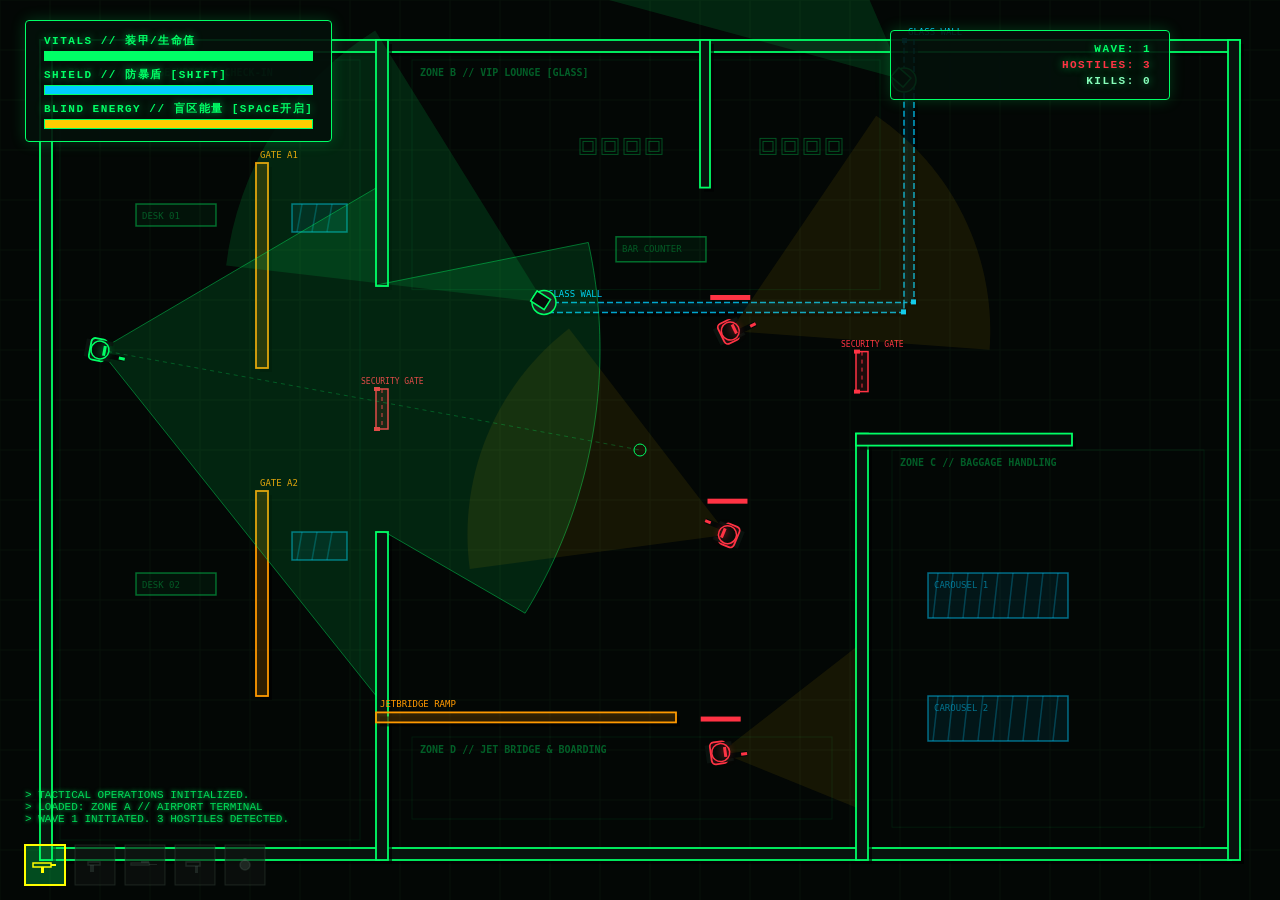
==== commit e858297c: "Update index.html" ====
--- a/index.html
+++ b/index.html
@@ -7,7 +7,7 @@
     <link rel="stylesheet" href="style.css">
 </head>
 <body>
-
+ 
 <div id="game-container">
     <div class="hud-overlay">
         <div class="status-box">
